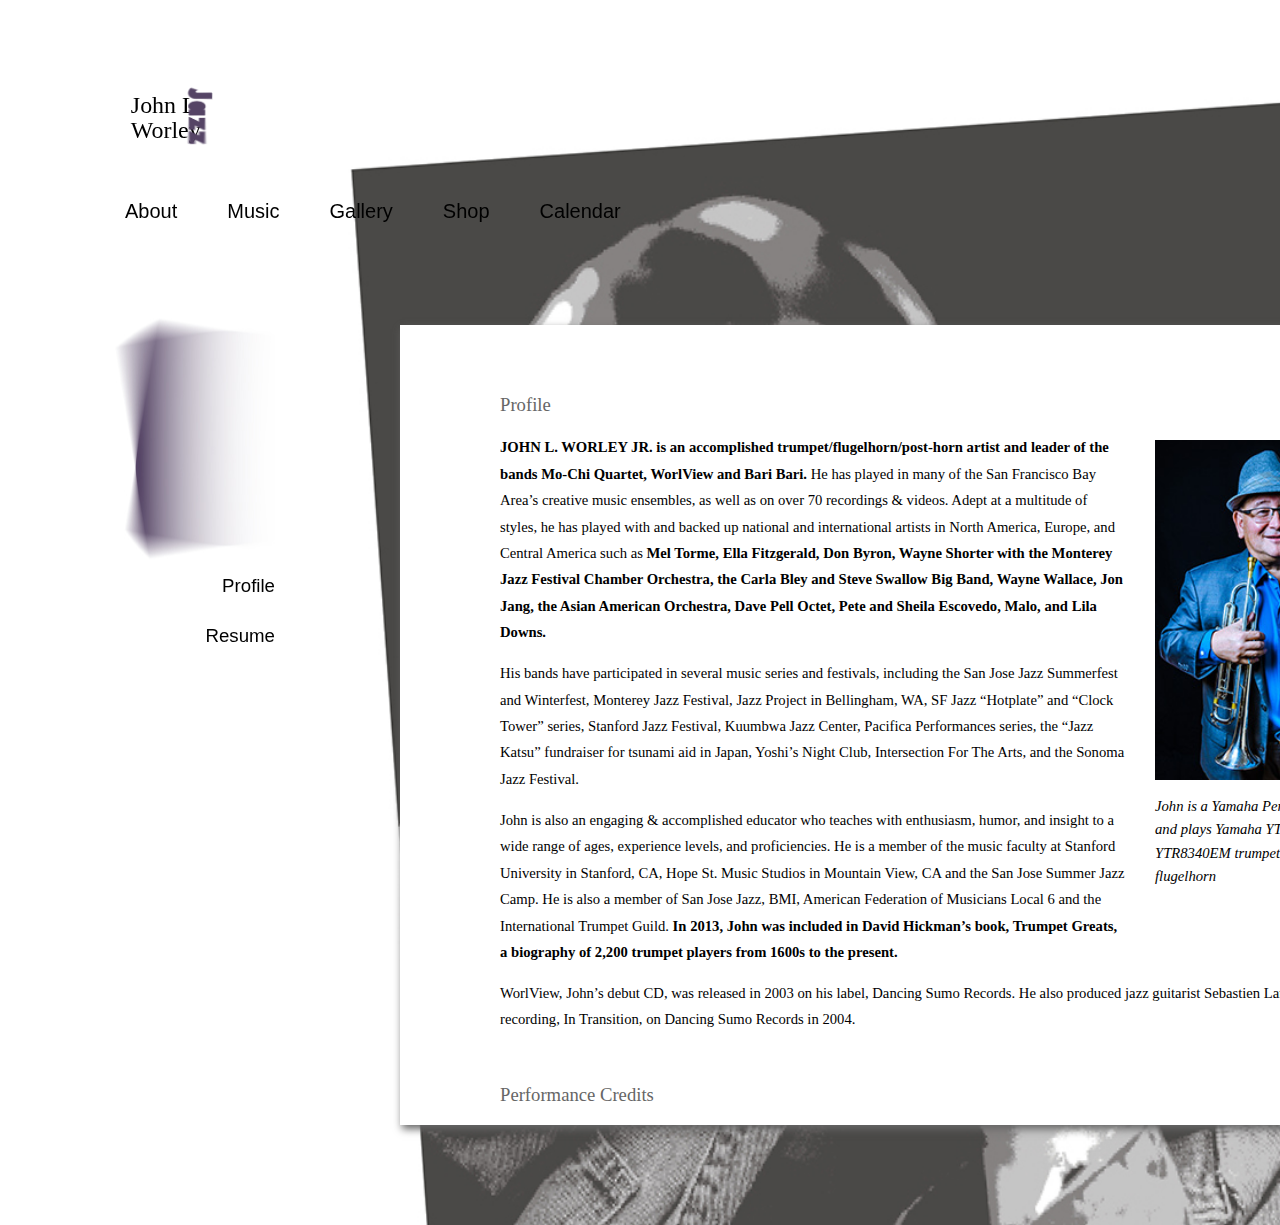
==== about.html @ 58321b39 "For Pam" ====
<!DOCTYPE html>
<html lang="en" dir="ltr">
  <head>
    <meta charset="utf-8">
    <link rel="stylesheet" type="text/css" href="./assets/stylesheets/style.css">
    <title>John L. Worley: Find out more about this Bay Area musician</title>
  </head>
  <body id="bkgd-about">
    <header>
    <a href="/home.html"> <img id="Logo" src="./assets/images/Logo-Final.svg"> </a>
    </header>
<!--Header ends here.-->
  <div class="topnav">
      <a href="/about.html" class="active">About</a>
      <a href="/discog.html">Music</a>
      <a href="/gallery.html">Gallery</a>
      <a href="/shop.html">Shop</a>
      <a href="/calendar.html">Calendar</a>
  </div>
<!--Top navigation bar ends here.-->
  <div class="content">
    <div id="purplebox">
      <div class="subnav a">
        <a href="/about.html"> Profile </a>
        <br>
        <a href="/resume.html"> Resume </a>
      </div>
    </div>
  </div>
<!--side navigation ends here-->
        <div class="maincontentbox">
            <div class="imagetextbox">
            <img class="imageinside" src="./assets/images/profilepic.jpg">
            <p class="caption">John is a Yamaha Performing Artist and plays Yamaha YTR9335NYS & YTR8340EM trumpets & YFL8315GS flugelhorn</p>
          </div>

          <h3>Profile</h3>
          <p><span id="highlight">JOHN L. WORLEY JR. is an accomplished trumpet/flugelhorn/post-horn artist and leader of the bands Mo-Chi Quartet, WorlView and Bari Bari.</span> He has played in many of the San Francisco Bay Area’s creative music ensembles, as well as on over 70 recordings & videos. Adept at a multitude of styles, he has played with and backed up national and international artists in North America, Europe, and Central America such as <span id="highlight">Mel Torme, Ella Fitzgerald, Don Byron, Wayne Shorter with the Monterey Jazz Festival Chamber Orchestra, the Carla Bley and Steve Swallow Big Band, Wayne Wallace, Jon Jang, the Asian American Orchestra, Dave Pell Octet, Pete and Sheila Escovedo, Malo, and Lila Downs.</span></p>

          <p>His bands have participated in several music series and festivals, including the San Jose Jazz Summerfest and Winterfest, Monterey Jazz Festival, Jazz Project in Bellingham, WA, SF Jazz “Hotplate” and “Clock Tower” series, Stanford Jazz Festival, Kuumbwa Jazz Center, Pacifica Performances series, the “Jazz Katsu” fundraiser for tsunami aid in Japan, Yoshi’s Night Club, Intersection For The Arts, and the Sonoma Jazz Festival.</p>

          <p>John is also an engaging & accomplished educator who teaches with enthusiasm, humor, and insight to a wide range of ages, experience levels, and proficiencies. He is a member of the music faculty at Stanford University in Stanford, CA, Hope St. Music Studios in Mountain View, CA and the San Jose Summer Jazz Camp. ​He is also a member of San Jose Jazz,  BMI,  American Federation of Musicians Local 6 and the International Trumpet Guild. <span id="highlight">In 2013, John was included in David Hickman’s book, Trumpet Greats, a biography of 2,200 trumpet players from 1600s to the present.</span></p>

          <p>WorlView, John’s debut CD, was released in 2003 on his label, Dancing Sumo Records. He also produced jazz guitarist Sebastien Lanson’s debut recording, In Transition, on Dancing Sumo Records in 2004.</p>
<br>
          <h3>Performance Credits</h3>
          <ul>
          <li>Tribute to Billie Holiday and Harry “Sweets” Edison 2015 at The Woodshed Music and Arts, San Jose, CA.</li>
          <li>Miles of Blue Project with the Mo-Chi Sextet-San Jose Jazz Summerfest 2014, San Jose Jazz “First Friday” series 2013, Pacifica Performances 2012</li>
          <li>Tribute to Miles Davis, with the Stanford Jazz Orchestra featuring John Worley.  Bing Concert Hall, Stanford University 2014.  (Music from the Miles and Gil Evans collaboration “Miles Ahead”).</li>
          <li>Mo-Chi Quartet-“John Worley Plays Miles Davis”-SF Jazz Hot Plate series 2013, The Great  Band Leaders, Miles Davis featuring John Worley-Koret Discover Jazz Course, SF Jazz 2014.</li>
          <li>Mo-Chi Quartet-Jazz Katsu fund raiser for Japan Tsunami relief fund. 2012</li>
          <li>Lila Downs 2014 West Coast tour.  Villa Montalvo-Saratoga, Crest Theater-Sacramento, The Fillmore-SF, City Winery-Napa, Greek Theater-LA</li>
          <li>Lila Downs 2013 West Coast tour.  House of Blues-Las Vegas, Yerba Buena Gardens-SF, Rio Theater-Santa Cruz, Humphrey’s By The Sea-San Diego, Greek Theater-LA, Green Music Center, Sonoma State University-Cotati.</li>
          <li>Lila Downs 2012. Xlll Latin Grammy Awards Show, Univision –Mandalay Bay Resort-Las Vegas, “Sabado Gigantes” HP Pavillion-San Jose, Uptown Theater-Napa, Herbst Theater-SF</li>
          <li>Tribute to Freddie Hubbard-San Jose Jazz Winterfest 2013</li>
        </ul>
        </div>
        </div>
    </div>

  </body>
</html>
---- assets/stylesheets/style.css ----
header {
  padding-top: 20px;
  overflow: hidden;
  position: fixed;
  width: 100%;
}

#Logo {width: 100px; height: 92px; padding-top: 25px; padding-left: 30px;}

body {
  overflow: hidden;
  float: left;
  position: relative;
  background-color: white;
  width: 1400px; height: 1200px;
  margin: 25px 100px 0px 100px;
}

/* Begin CSS for background images.*/

#bkgd-about {
  background-image: url("/assets/images/bkg-about.jpg");
  background-repeat: no-repeat;
  background-position: right;
  background-size: cover;
}

#bkgd-discog {
  background-image: url("/assets/images/bkg-discog.jpg");
  background-repeat: no-repeat;
  background-position: right;
  background-size: cover;
}

#bkgd-gallery {
  background-image: url("/assets/images/bkg-gallery.jpg");
  background-repeat: no-repeat;
  background-position: right;
  background-size: cover;
}


/*Begin CSS for text in website.*/

h1 {
  font-family: Open Sans;
  font-style: normal;
  font-weight: 500;
  font-size: 18pt;
}

h2 {
  font-family: Open Sans;
  font-style: normal;
  font-weight: 500;
  font-size: 16pt;
}

h3 {
  font-family: Open Sans;
  font-style: normal;
  font-weight: 500;
  font-size: 14pt;
  color: #666666;
  line-height: normal;
}

h4 {
  font-family: Open Sans;
  font-style: normal;
  font-weight: 600;
  font-size: 14pt;
  color: black;
  line-height: normal;

}

p {
  font-family: Open Sans;
  font-style: normal;
  font-weight: 400;
  font-size: 11pt;
  line-height: 1.8;
}

ul {list-style-type: disc;
   list-style-position: outside;
   padding: 20px;
   font-family: Open Sans;
   font-style: normal;
   font-weight: 400;
   font-size: 11pt;
   line-height: 1.8;
}

.caption {
  font-family: Open Sans;
  font-style: italic;
  font-weight: 400;
  font-size: 11pt;
  line-height: 1.6;
}

#highlight {
  font-family: Open Sans;
  font-style: normal;
  font-weight: 600;
  font-size: 11pt;
  line-height: 1.8;
}

/*Begin CSS for Top navigation bar.*/

.topnav {
  padding-top: 25px;
  overflow: hidden;
  position: fixed;
  top: 150px;
  width: 100%;
  float:left;
}

.topnav a {
  float: left;
  display: block;
  color: black;
  font-family: Roboto, sans-serif;
  font-style: normal;
  font-weight: 500;
  font-size: 15pt;
  text-align: center;
  padding: 25px;
  text-decoration: none;
}

.topnav a:hover {
  background-color: white;
  color: black;
  border-bottom: 6px solid #ffd163;
  border-spacing: 2px;
}

/*Begin CSS for Splash page.*/

.splash {
  padding-top: 250px;
  width: 1200px;
  /*height: 80%*/
}

.videocontrols
  controlslist: nodownload;
  autoplay:default;
}

/* Begin CSS for inside pages.*/


.content {
overflow: hidden;
display: none;
position: relative;
float: left;
width: 1400px;
height: 1000px;
margin: auto;
top:150px;
}

.subnav {
  float:left;
  position: absolute;
  display: inline-block;
  padding-top: 0px;
  margin: auto;
  width: 175px;
  height: 200px;
}

.subnav a{
  display: block;
  padding: 0px 0px 10px 0px;
  font-family: Roboto, sans-serif;
  font-style: normal;
  font-weight: 500;
  font-size: 14pt;
  color: black;
  text-align: right;
  text-decoration: none;
  position: relative;
  width: 175px;
}

.subnav a:hover {
  text-decoration: none;
  color: black;
  font-weight: 700;
}

#purplebox {
  width: 100%;
  height: auto;
  float:left;
  position: absolute;
  display: inline-block;
  padding-top: 275px;
  margin-top: 275px;
  width: 175px;
  margin-left: 0px;
  background-image: url("/assets/images/purplebox.jpg");
  background-repeat: no-repeat;
  background-position: left;
  background-size: auto;
}

.maincontentbox {
  overflow: auto;
  display: inline-block;
  float: left;
  vertical-align: top;
  position: relative;
  margin: 100px 100px 100px 100px;
  padding: 50px;
  padding-left: 100px;
  padding-bottom: 50px;
  width: 900px;
  height: 700px;
  background-color: white;
  box-shadow: 2px 4px 8px #666666;
  margin-left: 300px;
  top:200px;
}

/* Begin CSS specific to about page.*/

.imagetextbox {
  float: right;
  display: block;
  width: 25%;
  padding: 25px 20px 20px 30px;
}

.imageinside {
  float: left;
  display: block;
  width: 100%;
  padding-bottom: 15px;
  padding-top: 40px;
}

/*Begin CSS specific to Music page.*/

.Albums {
padding: 10px 10px 10px 10px;
align-items: center;
float: left;
width: 100%;
}

.photocard {
  box-shadow: 2px 4px 8px #666666;
  border-radius: 5px;
  float: left;
  display: block;
  width: 25%;
  margin: 20px 20px 20px 20px;
}

table{
  width: 70%;
  height: auto;
  text-align: left;
  padding: 0px 90px;
  font-family: Open Sans;
  font-style: normal;
  font-weight: 400;
  font-size: 12pt;
  line-height: 1.8;
  float: left;
}

.sgname{
  width: 175px;;
}

.sgtime{
  width: 25px;
}

tr:hover {
  background-color: #f5f5f5;
}
.songlist {
  float: left;
  padding: 10px 10px 10px 10px;
}

/*Begin CSS specific to photogallery page.*/

.gallery-list {
  display: flex;
  flex-direction: row;
  justify-content: space-around;
  flex-wrap: wrap;
}

.photocard-wrap {
  width: 250px;
  height: 250px;
  position: relative;
  margin-bottom: 25px;
  text-align: center;
}

.photocard {
  width: 250px;
  height: 225px;
  display: block;
  position: absolute;
  left: 0;
  right: 0;
  margin: 0 auto 25px;
  border-radius: 8px;
  overflow: hidden;
  z-index: 0;
  transition: all .3s ease-in-out;
  box-shadow: 0 25px 50px rgba(0, 0, 0, 0.4);
}

.photocard > img {
  width: 100%;
  height: 100%;
}

.photocard:hover {
  width: 250px;
  height: 250px;
  z-index: 10;
  box-shadow: 0 50px 125px rgba(0, 0, 0, 0.4);
}
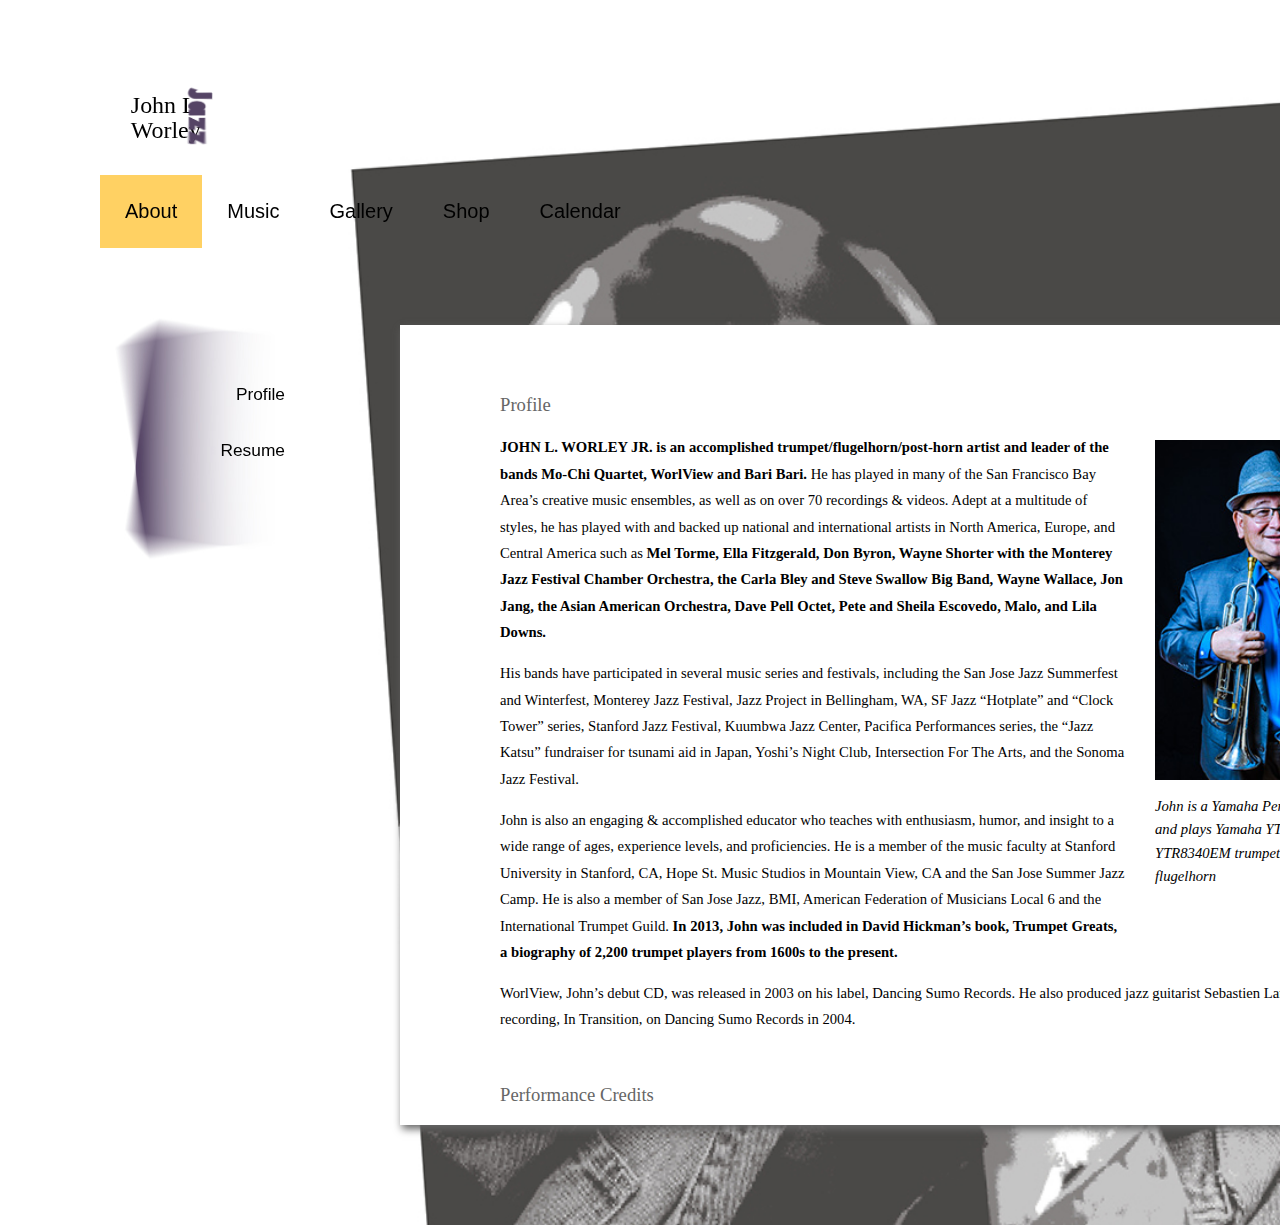
==== commit 937a3c15: "apr 23" ====
--- a/about.html
+++ b/about.html
@@ -7,23 +7,23 @@
   </head>
   <body id="bkgd-about">
     <header>
-    <a href="/home.html"> <img id="Logo" src="./assets/images/Logo-Final.svg"> </a>
+    <a href="home.html"> <img id="Logo" src="./assets/images/Logo-Final.svg"> </a>
     </header>
 <!--Header ends here.-->
   <div class="topnav">
-      <a href="/about.html" class="active">About</a>
-      <a href="/discog.html">Music</a>
-      <a href="/gallery.html">Gallery</a>
-      <a href="/shop.html">Shop</a>
-      <a href="/calendar.html">Calendar</a>
+      <a href="about.html" class="active">About</a>
+      <a href="discog.html">Music</a>
+      <a href="gallery.html">Gallery</a>
+      <a href="shop.html">Shop</a>
+      <a href="calendar.html">Calendar</a>
   </div>
 <!--Top navigation bar ends here.-->
   <div class="content">
     <div id="purplebox">
       <div class="subnav a">
-        <a href="/about.html"> Profile </a>
+        <a href="about.html"> Profile </a>
         <br>
-        <a href="/resume.html"> Resume </a>
+        <a href="resume.html"> Resume </a>
       </div>
     </div>
   </div>
--- a/assets/stylesheets/style.css
+++ b/assets/stylesheets/style.css
@@ -19,21 +19,21 @@
 /* Begin CSS for background images.*/
 
 #bkgd-about {
-  background-image: url("/assets/images/bkg-about.jpg");
+  background-image: url("../images/bkg-about.jpg");
   background-repeat: no-repeat;
   background-position: right;
   background-size: cover;
 }
 
 #bkgd-discog {
-  background-image: url("/assets/images/bkg-discog.jpg");
+  background-image: url("../images/bkg-discog.jpg");
   background-repeat: no-repeat;
   background-position: right;
   background-size: cover;
 }
 
 #bkgd-gallery {
-  background-image: url("/assets/images/bkg-gallery.jpg");
+  background-image: url("../images/bkg-gallery.jpg");
   background-repeat: no-repeat;
   background-position: right;
   background-size: cover;
@@ -70,6 +70,16 @@
   font-style: normal;
   font-weight: 600;
   font-size: 14pt;
+  color: black;
+  line-height: normal;
+
+}
+
+h5 {
+  font-family: Open Sans;
+  font-style: normal;
+  font-weight: 600;
+  font-size: 12pt;
   color: black;
   line-height: normal;
 
@@ -169,7 +179,7 @@
 
 .subnav {
   float:left;
-  position: absolute;
+  position: static;
   display: inline-block;
   padding-top: 0px;
   margin: auto;
@@ -179,16 +189,16 @@
 
 .subnav a{
   display: block;
-  padding: 0px 0px 10px 0px;
   font-family: Roboto, sans-serif;
   font-style: normal;
   font-weight: 500;
-  font-size: 14pt;
+  font-size: 13pt;
+  line-height: 2.2;
   color: black;
   text-align: right;
   text-decoration: none;
-  position: relative;
-  width: 175px;
+  position: static;
+  width: 185px;
 }
 
 .subnav a:hover {
@@ -203,11 +213,11 @@
   float:left;
   position: absolute;
   display: inline-block;
-  padding-top: 275px;
+  padding-top: 75px;
   margin-top: 275px;
   width: 175px;
   margin-left: 0px;
-  background-image: url("/assets/images/purplebox.jpg");
+  background-image: url("../images/purplebox.jpg");
   background-repeat: no-repeat;
   background-position: left;
   background-size: auto;
@@ -257,7 +267,7 @@
 width: 100%;
 }
 
-.photocard {
+.album-photo {
   box-shadow: 2px 4px 8px #666666;
   border-radius: 5px;
   float: left;
@@ -305,7 +315,7 @@
 }
 
 .photocard-wrap {
-  width: 250px;
+  width: 275px;
   height: 250px;
   position: relative;
   margin-bottom: 25px;
@@ -319,8 +329,8 @@
   position: absolute;
   left: 0;
   right: 0;
-  margin: 0 auto 25px;
-  border-radius: 8px;
+  margin: 0;
+  border-radius: 15px;
   overflow: hidden;
   z-index: 0;
   transition: all .3s ease-in-out;
@@ -333,8 +343,79 @@
 }
 
 .photocard:hover {
-  width: 250px;
+  width: 275px;
   height: 250px;
   z-index: 10;
   box-shadow: 0 50px 125px rgba(0, 0, 0, 0.4);
 }
+
+/*For video carousel*/
+
+iframe {
+
+  margin-left: 50px;
+  margin-top: 30px;
+  box-shadow: 2px 4px 8px #666666;
+}
+
+.video-carousel {
+  position: relative;
+  margin: 0px 10px;
+  width: 80%;
+}
+.video {
+  position: absolute;
+  width: 100%;
+}
+
+.video-caption {
+  width: inherit;
+  margin-left: 50px;
+  margin-top: 10px;
+  background-color: rgba(102, 102, 102, 0.04);
+  box-shadow: 2px 4px 8px #666666;
+  padding: 20px;
+}
+
+.indicator{
+  display: inline-block;
+  position: relative;
+  align: center;
+}
+
+.cir-indicator {
+  display: inline-block;
+  width: 20px;
+  height:20px;
+  border-radius: 50%;
+  border-color: rgba(102, 102, 102);
+  box-shadow: 1px 2px 4px #666666;
+  margin: 0 3px;
+  transition: #ffd163 0.6s ease;
+  cursor: pointer;
+}
+
+.cir-indicator:hover {
+  background-color: #ffd163;
+}
+
+.active {
+  background-color: #ffd163;
+}
+
+.fade {
+  -webkit-animation-name: fade;
+  -webkit-animation-duration: 1.5s;
+  animation-name: fade;
+  animation-duration: 1.5s;
+}
+
+@-webkit-keyframes fade {
+  from {opacity: .4}
+  to {opacity: 1}
+}
+
+@keyframes fade {
+  from {opacity: .4}
+  to {opacity: 1}
+}
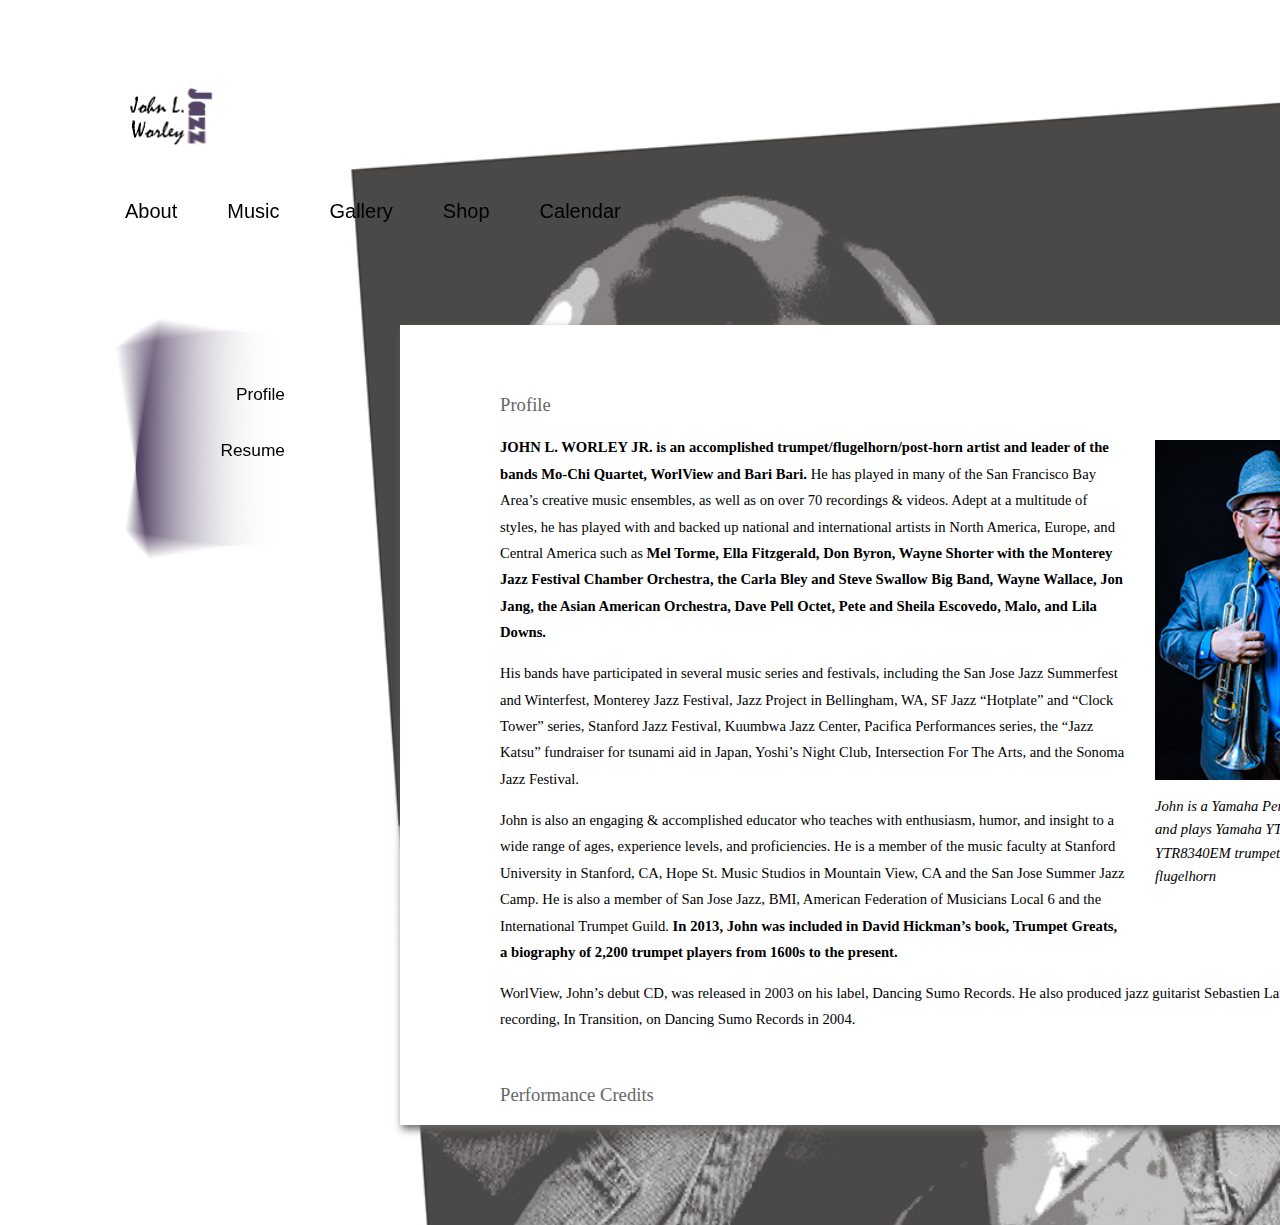
==== commit affb0e3f: "arp24" ====
--- a/about.html
+++ b/about.html
@@ -7,11 +7,11 @@
   </head>
   <body id="bkgd-about">
     <header>
-    <a href="home.html"> <img id="Logo" src="./assets/images/Logo-Final.svg"> </a>
+    <a href="home.html"> <img id="Logo" src="./assets/images/Logo-Final.jpg"> </a>
     </header>
 <!--Header ends here.-->
   <div class="topnav">
-      <a href="about.html" class="active">About</a>
+      <a href="about.html">About</a>
       <a href="discog.html">Music</a>
       <a href="gallery.html">Gallery</a>
       <a href="shop.html">Shop</a>
--- a/assets/stylesheets/style.css
+++ b/assets/stylesheets/style.css
@@ -351,18 +351,19 @@
 
 /*For video carousel*/
 
-iframe {
-
-  margin-left: 50px;
-  margin-top: 30px;
-  box-shadow: 2px 4px 8px #666666;
-}
-
 .video-carousel {
   position: relative;
   margin: 0px 10px;
   width: 80%;
 }
+
+iframe {
+
+  margin-left: 50px;
+  margin-top: 30px;
+  box-shadow: 2px 4px 8px #666666;
+}
+
 .video {
   position: absolute;
   width: 100%;
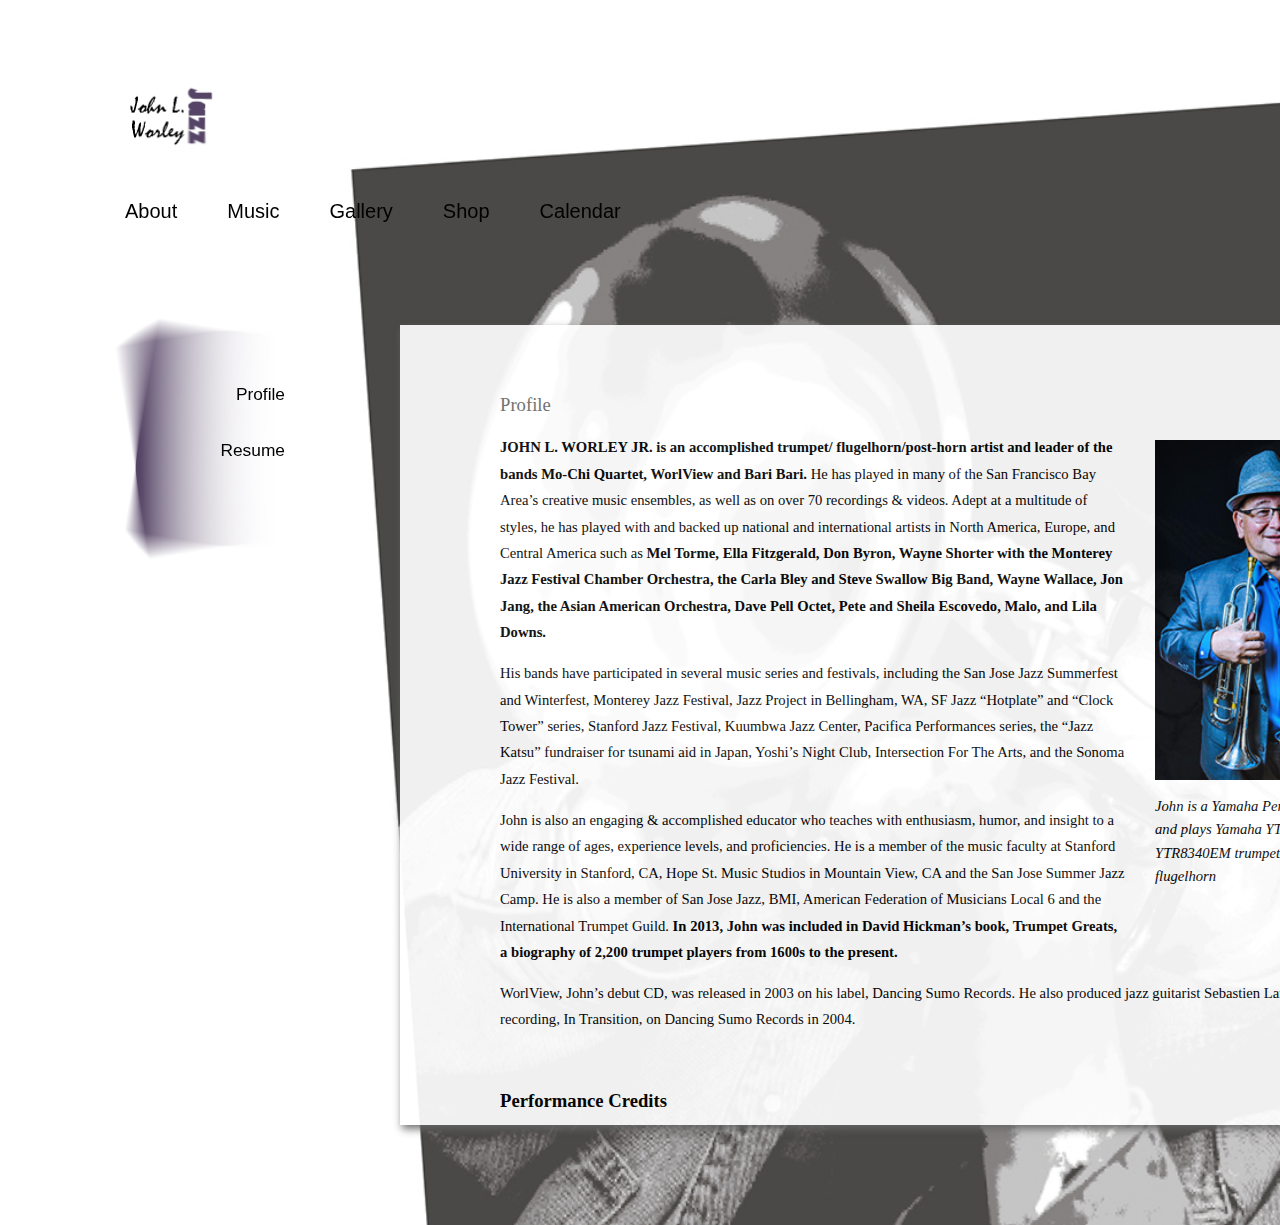
==== commit ff179e31: "Updated files Apr25pm" ====
--- a/about.html
+++ b/about.html
@@ -31,28 +31,72 @@
         <div class="maincontentbox">
             <div class="imagetextbox">
             <img class="imageinside" src="./assets/images/profilepic.jpg">
-            <p class="caption">John is a Yamaha Performing Artist and plays Yamaha YTR9335NYS & YTR8340EM trumpets & YFL8315GS flugelhorn</p>
+            <p class="caption">John is a Yamaha Performing Artist and plays Yamaha
+            YTR9335NYS & YTR8340EM trumpets & YFL8315GS flugelhorn</p>
           </div>
 
           <h3>Profile</h3>
-          <p><span id="highlight">JOHN L. WORLEY JR. is an accomplished trumpet/flugelhorn/post-horn artist and leader of the bands Mo-Chi Quartet, WorlView and Bari Bari.</span> He has played in many of the San Francisco Bay Area’s creative music ensembles, as well as on over 70 recordings & videos. Adept at a multitude of styles, he has played with and backed up national and international artists in North America, Europe, and Central America such as <span id="highlight">Mel Torme, Ella Fitzgerald, Don Byron, Wayne Shorter with the Monterey Jazz Festival Chamber Orchestra, the Carla Bley and Steve Swallow Big Band, Wayne Wallace, Jon Jang, the Asian American Orchestra, Dave Pell Octet, Pete and Sheila Escovedo, Malo, and Lila Downs.</span></p>
+          <p><span id="highlight">JOHN L. WORLEY JR. is an accomplished trumpet/
+          flugelhorn/post-horn artist and leader of the bands Mo-Chi Quartet,
+          WorlView and Bari Bari.</span> He has played in many of the San
+          Francisco Bay Area’s creative music ensembles, as well as on over 70
+          recordings & videos. Adept at a multitude of styles, he has played
+          with and backed up national and international artists in North America,
+          Europe, and Central America such as <span id="highlight">Mel Torme,
+          Ella Fitzgerald, Don Byron, Wayne Shorter with the Monterey Jazz
+          Festival Chamber Orchestra, the Carla Bley and Steve Swallow Big Band,
+           Wayne Wallace, Jon Jang, the Asian American Orchestra, Dave Pell Octet,
+            Pete and Sheila Escovedo, Malo, and Lila Downs.</span></p>
 
-          <p>His bands have participated in several music series and festivals, including the San Jose Jazz Summerfest and Winterfest, Monterey Jazz Festival, Jazz Project in Bellingham, WA, SF Jazz “Hotplate” and “Clock Tower” series, Stanford Jazz Festival, Kuumbwa Jazz Center, Pacifica Performances series, the “Jazz Katsu” fundraiser for tsunami aid in Japan, Yoshi’s Night Club, Intersection For The Arts, and the Sonoma Jazz Festival.</p>
+          <p>His bands have participated in several music series and festivals,
+            including the San Jose Jazz Summerfest and Winterfest, Monterey Jazz
+            Festival, Jazz Project in Bellingham, WA, SF Jazz “Hotplate” and
+            “Clock Tower” series, Stanford Jazz Festival, Kuumbwa Jazz Center,
+            Pacifica Performances series, the “Jazz Katsu” fundraiser for tsunami
+             aid in Japan, Yoshi’s Night Club, Intersection For The Arts, and the
+              Sonoma Jazz Festival.</p>
 
-          <p>John is also an engaging & accomplished educator who teaches with enthusiasm, humor, and insight to a wide range of ages, experience levels, and proficiencies. He is a member of the music faculty at Stanford University in Stanford, CA, Hope St. Music Studios in Mountain View, CA and the San Jose Summer Jazz Camp. ​He is also a member of San Jose Jazz,  BMI,  American Federation of Musicians Local 6 and the International Trumpet Guild. <span id="highlight">In 2013, John was included in David Hickman’s book, Trumpet Greats, a biography of 2,200 trumpet players from 1600s to the present.</span></p>
+          <p>John is also an engaging & accomplished educator who teaches with
+            enthusiasm, humor, and insight to a wide range of ages, experience
+            levels, and proficiencies. He is a member of the music faculty at
+            Stanford University in Stanford, CA, Hope St. Music Studios in
+            Mountain View, CA and the San Jose Summer Jazz Camp. ​He is also a
+            member of San Jose Jazz,  BMI,  American Federation of Musicians
+            Local 6 and the International Trumpet Guild.
+            <span id="highlight">In 2013, John was included in David Hickman’s book,
+             Trumpet Greats, a biography of 2,200 trumpet players from 1600s to
+             the present.</span></p>
 
-          <p>WorlView, John’s debut CD, was released in 2003 on his label, Dancing Sumo Records. He also produced jazz guitarist Sebastien Lanson’s debut recording, In Transition, on Dancing Sumo Records in 2004.</p>
+          <p>WorlView, John’s debut CD, was released in 2003 on his label,
+            Dancing Sumo Records. He also produced jazz guitarist Sebastien
+            Lanson’s debut recording, In Transition, on Dancing Sumo Records
+            in 2004.</p>
 <br>
-          <h3>Performance Credits</h3>
+          <h4>Performance Credits</h4>
           <ul>
-          <li>Tribute to Billie Holiday and Harry “Sweets” Edison 2015 at The Woodshed Music and Arts, San Jose, CA.</li>
-          <li>Miles of Blue Project with the Mo-Chi Sextet-San Jose Jazz Summerfest 2014, San Jose Jazz “First Friday” series 2013, Pacifica Performances 2012</li>
-          <li>Tribute to Miles Davis, with the Stanford Jazz Orchestra featuring John Worley.  Bing Concert Hall, Stanford University 2014.  (Music from the Miles and Gil Evans collaboration “Miles Ahead”).</li>
-          <li>Mo-Chi Quartet-“John Worley Plays Miles Davis”-SF Jazz Hot Plate series 2013, The Great  Band Leaders, Miles Davis featuring John Worley-Koret Discover Jazz Course, SF Jazz 2014.</li>
-          <li>Mo-Chi Quartet-Jazz Katsu fund raiser for Japan Tsunami relief fund. 2012</li>
-          <li>Lila Downs 2014 West Coast tour.  Villa Montalvo-Saratoga, Crest Theater-Sacramento, The Fillmore-SF, City Winery-Napa, Greek Theater-LA</li>
-          <li>Lila Downs 2013 West Coast tour.  House of Blues-Las Vegas, Yerba Buena Gardens-SF, Rio Theater-Santa Cruz, Humphrey’s By The Sea-San Diego, Greek Theater-LA, Green Music Center, Sonoma State University-Cotati.</li>
-          <li>Lila Downs 2012. Xlll Latin Grammy Awards Show, Univision –Mandalay Bay Resort-Las Vegas, “Sabado Gigantes” HP Pavillion-San Jose, Uptown Theater-Napa, Herbst Theater-SF</li>
+          <li>Tribute to Billie Holiday and Harry “Sweets” Edison 2015 at The
+            Woodshed Music and Arts, San Jose, CA.</li>
+          <li>Miles of Blue Project with the Mo-Chi Sextet-San Jose Jazz
+            Summerfest 2014, San Jose Jazz “First Friday” series 2013,
+            Pacifica Performances 2012</li>
+          <li>Tribute to Miles Davis, with the Stanford Jazz Orchestra featuring
+            John Worley.  Bing Concert Hall, Stanford University 2014. (Music
+            from the Miles and Gil Evans collaboration “Miles Ahead”).</li>
+          <li>Mo-Chi Quartet-“John Worley Plays Miles Davis”-SF Jazz Hot Plate
+            series 2013, The Great  Band Leaders, Miles Davis featuring John
+            Worley-Koret Discover Jazz Course, SF Jazz 2014.</li>
+          <li>Mo-Chi Quartet-Jazz Katsu fund raiser for Japan Tsunami relief fund.
+             2012</li>
+          <li>Lila Downs 2014 West Coast tour.  Villa Montalvo-Saratoga,
+            Crest Theater-Sacramento, The Fillmore-SF, City Winery-Napa, Greek
+            Theater-LA</li>
+          <li>Lila Downs 2013 West Coast tour.  House of Blues-Las Vegas,
+            Yerba Buena Gardens-SF, Rio Theater-Santa Cruz, Humphrey’s By The
+            Sea-San Diego, Greek Theater-LA, Green Music Center, Sonoma State
+            University-Cotati.</li>
+          <li>Lila Downs 2012. Xlll Latin Grammy Awards Show, Univision–Mandalay
+             Bay Resort-Las Vegas, “Sabado Gigantes” HP Pavillion-San Jose, Uptown
+              Theater-Napa, Herbst Theater-SF</li>
           <li>Tribute to Freddie Hubbard-San Jose Jazz Winterfest 2013</li>
         </ul>
         </div>
--- a/assets/stylesheets/style.css
+++ b/assets/stylesheets/style.css
@@ -5,7 +5,12 @@
   width: 100%;
 }
 
-#Logo {width: 100px; height: 92px; padding-top: 25px; padding-left: 30px;}
+#Logo {
+  width: 100px;
+  height: 92px;
+  padding-top: 25px;
+  padding-left: 30px;
+}
 
 body {
   overflow: hidden;
@@ -17,6 +22,13 @@
 }
 
 /* Begin CSS for background images.*/
+
+#bkgd-home {
+  background-image: url("../images/bkg-home.jpg");
+  background-repeat: no-repeat;
+  background-position: right;
+  background-size: cover;
+}
 
 #bkgd-about {
   background-image: url("../images/bkg-about.jpg");
@@ -39,6 +51,26 @@
   background-size: cover;
 }
 
+#bkgd-videos {
+  background-image: url("../images/bkg-videos.jpg");
+  background-repeat: no-repeat;
+  background-position: right;
+  background-size: cover;
+}
+
+#bkgd-shop {
+  background-image: url("../images/bkg-shop.jpg");
+  background-repeat: no-repeat;
+  background-position: right;
+  background-size: cover;
+}
+
+#bkgd-calendar {
+  background-image: url("../images/bkg-calendar.jpg");
+  background-repeat: no-repeat;
+  background-position: right;
+  background-size: cover;
+}
 
 /*Begin CSS for text in website.*/
 
@@ -102,6 +134,16 @@
    font-size: 11pt;
    line-height: 1.8;
 }
+
+/*a:link{
+text-decoration: none;
+color: blue;
+}
+
+a:visited {
+  color: #4d3f51;
+  text-decoration: none;
+}*/
 
 .caption {
   font-family: Open Sans;
@@ -236,6 +278,7 @@
   width: 900px;
   height: 700px;
   background-color: white;
+  opacity: .92;
   box-shadow: 2px 4px 8px #666666;
   margin-left: 300px;
   top:200px;
@@ -258,13 +301,13 @@
   padding-top: 40px;
 }
 
-/*Begin CSS specific to Music page.*/
+/*Begin CSS for Music page*/
 
 .Albums {
-padding: 10px 10px 10px 10px;
-align-items: center;
-float: left;
-width: 100%;
+  padding: 10px 10px 10px 10px;
+  align-items: center;
+  float: left;
+  width: 100%;
 }
 
 .album-photo {
@@ -303,6 +346,34 @@
 .songlist {
   float: left;
   padding: 10px 10px 10px 10px;
+}
+
+.about-band{
+  width: 850px;
+  margin-right: 10px;
+  padding-right: 30px;
+  }
+
+.band {
+  position: absolute;
+  width: 300px;
+  top: 0px;
+  right: 30px;
+  padding-left: 30px;
+  margin: 0px 20px;
+}
+
+#ulno-style{
+list-style: none;
+float: right;
+width: 40%;
+padding: none;
+text-indent: none;
+line-height: 1.8;
+background-color: #f5f5f5;
+padding-left: 30px;
+margin-left: 10px;
+margin-bottom: 20px;
 }
 
 /*Begin CSS specific to photogallery page.*/
@@ -351,37 +422,13 @@
 
 /*For video carousel*/
 
-.video-carousel {
+.video-carousel-wrapper {
   position: relative;
-  margin: 0px 10px;
+  display: inline-block;
+  margin: 0 auto;
   width: 80%;
-}
-
-iframe {
-
-  margin-left: 50px;
-  margin-top: 30px;
-  box-shadow: 2px 4px 8px #666666;
-}
-
-.video {
-  position: absolute;
-  width: 100%;
-}
-
-.video-caption {
-  width: inherit;
-  margin-left: 50px;
-  margin-top: 10px;
-  background-color: rgba(102, 102, 102, 0.04);
-  box-shadow: 2px 4px 8px #666666;
-  padding: 20px;
-}
-
-.indicator{
-  display: inline-block;
-  position: relative;
-  align: center;
+  float: left;
+  height: auto;
 }
 
 .cir-indicator {
@@ -398,10 +445,58 @@
 
 .cir-indicator:hover {
   background-color: #ffd163;
-}
-
-.active {
-  background-color: #ffd163;
+  position: relative;
+  width: 20px;
+}
+
+.prev {
+  position: static;
+  display: inline-block;
+  float: left;
+  top: 50%;
+  width: 10%;
+  transform: translateY(-50%);
+  padding-left: 0px;
+  transition: 0.6s ease;
+  user-select: none;
+}
+
+.next {
+  position: absolute;
+  display: inline-block;
+  float: right;
+  top: 10%;
+  width: 20%;
+  margin-top: -50px;
+  padding-right: 0px;
+  transition: 0.6s ease;
+  user-select: none;
+}
+
+iframe {
+  margin-left: 50px;
+  margin-top: 30px;
+  box-shadow: 2px 4px 8px #666666;
+}
+
+.video {
+  position: absolute;
+  width: 100%;
+}
+
+.video-caption {
+  width: inherit;
+  margin-left: 50px;
+  margin-top: 10px;
+  background-color: rgba(102, 102, 102, 0.04);
+  box-shadow: 2px 4px 8px #666666;
+  padding: 20px;
+}
+
+.indicator{
+  display: inline-block;
+  position: relative;
+  align: center;
 }
 
 .fade {
@@ -420,3 +515,219 @@
   from {opacity: .4}
   to {opacity: 1}
 }
+
+/* For Shop Page*/
+
+/* For Records-Albums Filter*/
+
+.shop-albums {
+  width: 100%;
+  height: auto;
+  display: inline-block;
+  float: left;
+  padding-bottom: 15px;
+  padding-top: 10px;
+}
+
+.shop-albums2 {
+  width: 100%;
+  height: auto;
+  display: inline-block;
+  float: left;
+  padding-bottom: 75px;
+  padding-top: 10px;
+  border-bottom: 1.4px dotted #4d3f51;
+  border-spacing: 2px;
+}
+.shop-alb-list{
+  width: 33%;
+  float: left;
+  display: inline;
+}
+
+.shop-albphoto{
+  box-shadow: 2px 4px 8px #666666;
+  border-radius: 5px;
+  float: left;
+  display: inline-block;
+  width: 80%;
+  margin-bottom: 20px;
+}
+
+.shop-links{
+  position: relative;
+  display: inline;
+  float:right;
+  width: 50%;
+  color: blue;
+  text-decoration: none;
+  font-family: Open Sans;
+  font-style: normal;
+  font-weight: 600;
+  font-size: 12pt;
+}
+
+#album-title{
+  font-family: Open Sans;
+  font-style: normal;
+  font-weight: 600;
+  font-size: 13pt;
+  color: #4d3f51;
+}
+
+.buy {
+  display: inline;
+  text-align: left;
+  text-indent: 20px;
+  width: 50%;
+  left: 0;
+  right: 10%;
+  bottom: 0;
+  text-decoration: none;
+  color: blue;
+}
+
+.listen{
+  display: inline;
+  text-align: right;
+  width: 100%;
+  left: 10px;
+  bottom: 0;
+  text-decoration: none;
+  color: #666666;
+}
+
+/* For Records-Singles Filter*/
+
+.shop-singles{
+width: 100%;
+display: block;
+float: left;
+margin-top: 0px;
+padding-bottom: 50px;
+border-bottom: 1.4px dotted #4d3f51;
+border-spacing: 2px;
+}
+
+.singles-list{
+  width: 80%;
+  height: auto;
+  text-align: left;
+  padding: 0px 0px;
+  font-family: Open Sans;
+  font-style: normal;
+  font-weight: 400;
+  font-size: 12pt;
+  line-height: 1.8;
+  float: left;
+}
+
+.song-title{
+  width:50%;
+}
+
+.song-time{
+  width: 20%;
+}
+
+.song-buy{
+  width:8%;
+  text-decoration: none;
+  color: blue;
+  font-family: Open Sans;
+  font-style: normal;
+  font-weight: 600;
+}
+.song-buy a {
+  width:8%;
+  text-decoration: none;
+  color: blue;
+  font-family: Open Sans;
+  font-style: normal;
+  font-weight: 600;
+}
+
+.song-buy a:hover {
+  background-color: white;
+  color: black;
+  border-bottom: 4px solid #ffd163;
+  border-spacing: 2px;
+}
+
+.song-listen{
+  width:25%;
+  font-family: Open Sans;
+  font-style: normal;
+  font-weight: 600;
+  text-decoration: none;
+  color: #666666;
+}
+
+.song-listen a {
+  width:25%;
+  font-family: Open Sans;
+  font-style: normal;
+  font-weight: 600;
+  text-decoration: none;
+  color: #666666;
+}
+
+.song-listen a:hover{
+background-color: white;
+color: black;
+border-bottom: 4px solid #ffd163;
+border-spacing: 2px;
+}
+
+/*Begin Filter Buttons section css*/
+
+/* The "show" class is added to the filtered elements */
+.filter-records{
+  display: none;/* This is really imp for filtered items to hide unfiltered items*/
+  margin-top: 40px;
+}
+
+.show {
+    display: block;
+}
+
+#btn-container{
+  border-bottom: 1px solid #4d3f51;
+  border-spacing: 2px;
+}
+
+.btn {
+    border-radius:5px;
+    outline: none;
+    padding: 12px 15px;
+    background-color: #f1f1f1;
+    cursor: pointer;
+    font-family: Open Sans;
+    font-style: normal;
+    font-weight: 400;
+    font-size: 12pt;
+    line-height: 1.8;
+    margin-right: 10px;
+    margin-top: 25px;
+    margin-bottom: 50px;
+}
+
+/* Add a light grey background on mouse-over */
+.btn:hover {
+    background-color: #ddd;
+}
+
+/* Add a dark background to the active button */
+.btn.active-b {
+    background-color: #4d3f51;
+    color: white;
+}
+
+.filter-section {
+  display: inline-block;
+  float: left;
+  right: 0;
+  width: 100%;
+}
+
+/* Calendar section starts here*/
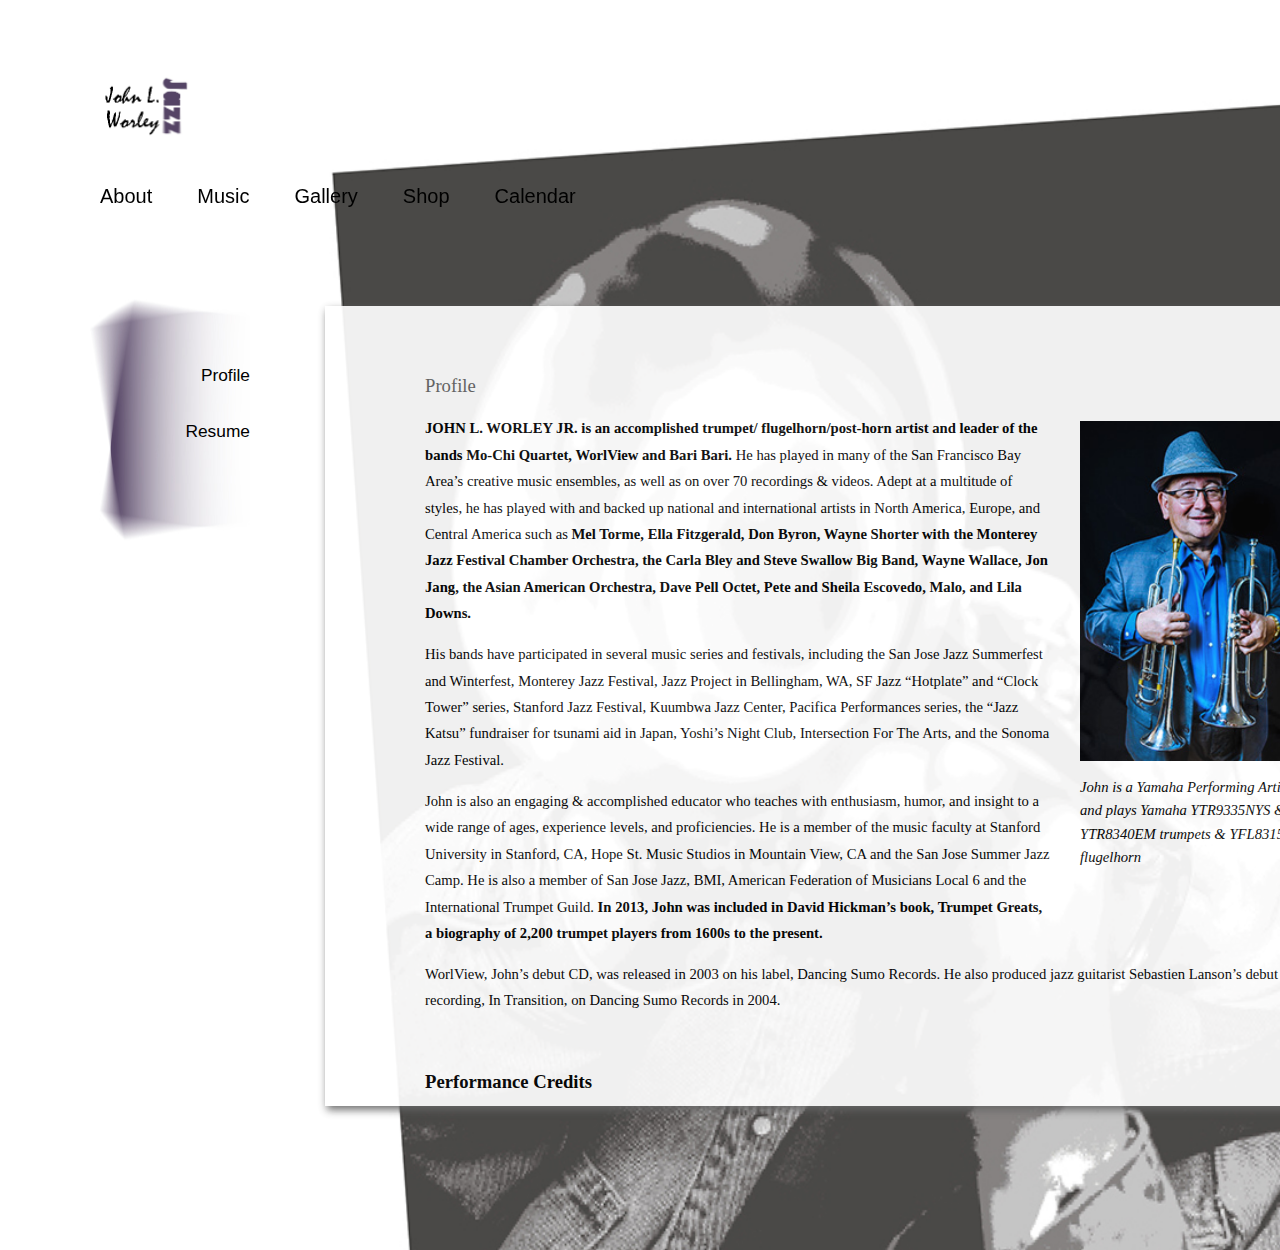
==== commit bb124584: "Last update for Friday..." ====
--- a/about.html
+++ b/about.html
@@ -36,13 +36,13 @@
           </div>
 
           <h3>Profile</h3>
-          <p><span id="highlight">JOHN L. WORLEY JR. is an accomplished trumpet/
+          <p><span class="highlight">JOHN L. WORLEY JR. is an accomplished trumpet/
           flugelhorn/post-horn artist and leader of the bands Mo-Chi Quartet,
           WorlView and Bari Bari.</span> He has played in many of the San
           Francisco Bay Area’s creative music ensembles, as well as on over 70
           recordings & videos. Adept at a multitude of styles, he has played
           with and backed up national and international artists in North America,
-          Europe, and Central America such as <span id="highlight">Mel Torme,
+          Europe, and Central America such as <span class="highlight">Mel Torme,
           Ella Fitzgerald, Don Byron, Wayne Shorter with the Monterey Jazz
           Festival Chamber Orchestra, the Carla Bley and Steve Swallow Big Band,
            Wayne Wallace, Jon Jang, the Asian American Orchestra, Dave Pell Octet,
@@ -63,7 +63,7 @@
             Mountain View, CA and the San Jose Summer Jazz Camp. ​He is also a
             member of San Jose Jazz,  BMI,  American Federation of Musicians
             Local 6 and the International Trumpet Guild.
-            <span id="highlight">In 2013, John was included in David Hickman’s book,
+            <span class="highlight">In 2013, John was included in David Hickman’s book,
              Trumpet Greats, a biography of 2,200 trumpet players from 1600s to
              the present.</span></p>
 
@@ -100,8 +100,8 @@
           <li>Tribute to Freddie Hubbard-San Jose Jazz Winterfest 2013</li>
         </ul>
         </div>
-        </div>
-    </div>
+
+
 
   </body>
 </html>
--- a/assets/stylesheets/style.css
+++ b/assets/stylesheets/style.css
@@ -1,14 +1,14 @@
 header {
   padding-top: 20px;
   overflow: hidden;
-  position: fixed;
+  position: sticky;
   width: 100%;
 }
 
 #Logo {
   width: 100px;
   height: 92px;
-  padding-top: 25px;
+  padding-top: 15px;
   padding-left: 30px;
 }
 
@@ -18,7 +18,7 @@
   position: relative;
   background-color: white;
   width: 1400px; height: 1200px;
-  margin: 25px 100px 0px 100px;
+  margin: 25px 100px 25px 75px;
 }
 
 /* Begin CSS for background images.*/
@@ -153,7 +153,7 @@
   line-height: 1.6;
 }
 
-#highlight {
+.highlight {
   font-family: Open Sans;
   font-style: normal;
   font-weight: 600;
@@ -164,7 +164,7 @@
 /*Begin CSS for Top navigation bar.*/
 
 .topnav {
-  padding-top: 25px;
+  padding-top: 15px;
   overflow: hidden;
   position: fixed;
   top: 150px;
@@ -181,23 +181,22 @@
   font-weight: 500;
   font-size: 15pt;
   text-align: center;
-  padding: 25px;
-  text-decoration: none;
+  padding-left: 0px;
+  padding-top: 20px;
+  padding-right: 0px;
+  padding-bottom: 5px;
+  margin-right: 20px;
+  margin-left: 25px;
+  text-decoration: none;
+  text-align: center;
 }
 
 .topnav a:hover {
   background-color: white;
   color: black;
-  border-bottom: 6px solid #ffd163;
+  border-bottom: 5px solid #ffd163;
   border-spacing: 2px;
-}
-
-/*Begin CSS for Splash page.*/
-
-.splash {
-  padding-top: 250px;
-  width: 1200px;
-  /*height: 80%*/
+  border-spacing: 25px;
 }
 
 .videocontrols
@@ -207,16 +206,16 @@
 
 /* Begin CSS for inside pages.*/
 
-
 .content {
-overflow: hidden;
-display: none;
-position: relative;
-float: left;
-width: 1400px;
-height: 1000px;
-margin: auto;
-top:150px;
+  overflow: hidden;
+  display: none;
+  position: relative;
+  float: left;
+  width: 1400px;
+  height: 1000px;
+  margin: auto;
+  top:50px;
+  background-color: white;
 }
 
 .subnav {
@@ -240,7 +239,7 @@
   text-align: right;
   text-decoration: none;
   position: static;
-  width: 185px;
+  width: 175px;
 }
 
 .subnav a:hover {
@@ -256,7 +255,7 @@
   position: absolute;
   display: inline-block;
   padding-top: 75px;
-  margin-top: 275px;
+  margin-top: 125px;
   width: 175px;
   margin-left: 0px;
   background-image: url("../images/purplebox.jpg");
@@ -265,13 +264,15 @@
   background-size: auto;
 }
 
+
+
 .maincontentbox {
   overflow: auto;
   display: inline-block;
   float: left;
   vertical-align: top;
   position: relative;
-  margin: 100px 100px 100px 100px;
+  margin: 100px 100px 50px 50px;
   padding: 50px;
   padding-left: 100px;
   padding-bottom: 50px;
@@ -280,8 +281,8 @@
   background-color: white;
   opacity: .92;
   box-shadow: 2px 4px 8px #666666;
-  margin-left: 300px;
-  top:200px;
+  margin-left: 250px;
+  top:50px;
 }
 
 /* Begin CSS specific to about page.*/
@@ -301,7 +302,7 @@
   padding-top: 40px;
 }
 
-/*Begin CSS for Music page*/
+/*Begin CSS for Music-discog page*/
 
 .Albums {
   padding: 10px 10px 10px 10px;
@@ -401,11 +402,12 @@
   left: 0;
   right: 0;
   margin: 0;
-  border-radius: 15px;
+  border-radius: 8px;
   overflow: hidden;
   z-index: 0;
   transition: all .3s ease-in-out;
   box-shadow: 0 25px 50px rgba(0, 0, 0, 0.4);
+  object-fit: scale-down;
 }
 
 .photocard > img {
@@ -421,84 +423,114 @@
 }
 
 /*For video carousel*/
-
-.video-carousel-wrapper {
+.video-car-wrap{
+  display: inline-block;
   position: relative;
-  display: inline-block;
-  margin: 0 auto;
-  width: 80%;
-  float: left;
-  height: auto;
-}
-
-.cir-indicator {
-  display: inline-block;
+  float: left;
+  width: 100%;
+  height: 100%;
+}
+
+/*For indicator buttons */
+
+.indicator{
+  display: block;
+  position: relative;
+  margin: auto;
+  width: 25%;
+  height: 10%;
+  bottom: 0px;
+  top:15px;
+  background-color: ;
+  padding: 10px;
+}
+
+.dots{
+  display: inline;
+  float: left;
   width: 20px;
   height:20px;
   border-radius: 50%;
+  background-color: #ddd;
   border-color: rgba(102, 102, 102);
   box-shadow: 1px 2px 4px #666666;
-  margin: 0 3px;
+  margin: 0 8px;
   transition: #ffd163 0.6s ease;
   cursor: pointer;
-}
-
-.cir-indicator:hover {
+  top:100px;
+
+}
+
+.dots:hover {
   background-color: #ffd163;
+  border: none;
+  box-shadow: 0 12px 16px 0 rgba(0,0,0,0.24),
+}
+
+/*For video slideshow */
+
+.video-slider{
   position: relative;
-  width: 20px;
-}
-
-.prev {
-  position: static;
-  display: inline-block;
-  float: left;
+  display: inline-block;
+  margin: 0 auto;
+  width: 80%;
+  float: left;
+  height: auto;
+}
+
+.video-item {
+  position: absolute;
+  display: inline-inline-block;
+  width: 100%;
+
+}
+
+.video-caption-wrap{
+  position: relative;
+  display: inline-block;
+  margin: 0 auto;
+  width: 80%;
+  float: left;
+  height: auto;
+  bottom: 0;
+}
+
+.video-caption{
+ position: absolute; /* Position the background text */
+ bottom: 0;
+ background: rgba(77, 63, 81, 0.9); /* Black background with 0.5 opacity */
+ color: white; /* Grey text */
+ width: 100%; /* Full width */
+ padding-left: 20px; /* Some padding */
+}
+
+/*For next, prev arrows*/
+
+.prev, .next {
+  cursor: pointer;
+  position: absolute;
   top: 50%;
-  width: 10%;
-  transform: translateY(-50%);
-  padding-left: 0px;
+  width: auto;
+  margin-top: 175px;
+  padding: 16px;
+  color: white;
+  font-weight: bold;
+  font-size: 18px;
   transition: 0.6s ease;
+  border-radius: 0 3px 3px 0;
   user-select: none;
 }
 
-.next {
-  position: absolute;
-  display: inline-block;
-  float: right;
-  top: 10%;
-  width: 20%;
-  margin-top: -50px;
-  padding-right: 0px;
-  transition: 0.6s ease;
-  user-select: none;
-}
-
-iframe {
-  margin-left: 50px;
-  margin-top: 30px;
-  box-shadow: 2px 4px 8px #666666;
-}
-
-.video {
-  position: absolute;
-  width: 100%;
-}
-
-.video-caption {
-  width: inherit;
-  margin-left: 50px;
-  margin-top: 10px;
-  background-color: rgba(102, 102, 102, 0.04);
-  box-shadow: 2px 4px 8px #666666;
-  padding: 20px;
-}
-
-.indicator{
-  display: inline-block;
-  position: relative;
-  align: center;
-}
-
+.next{
+    right: 0;
+    border-radius: 3px 0 0 3px;
+  }
+
+.prev:hover, .next:hover {
+    background-color: rgba(255,209,99,0.8);
+  }
+
+/* Fading animation */
 .fade {
   -webkit-animation-name: fade;
   -webkit-animation-duration: 1.5s;
@@ -516,9 +548,7 @@
   to {opacity: 1}
 }
 
-/* For Shop Page*/
-
-/* For Records-Albums Filter*/
+/*Shop section begins*/
 
 .shop-albums {
   width: 100%;
@@ -567,7 +597,7 @@
   font-size: 12pt;
 }
 
-#album-title{
+.album-title{
   font-family: Open Sans;
   font-style: normal;
   font-weight: 600;
@@ -730,4 +760,459 @@
   width: 100%;
 }
 
+/* For shop-merch page*/
+/* For Merch-Tickets Filter*/
+
+.shop-tickets {
+  width: 100%;
+  height: auto;
+  display: inline-block;
+  float: left;
+
+}
+/*
+.shop-tickets2 {
+  width: 100%;
+  height: auto;
+  display: inline-block;
+  float: left;
+  padding-bottom: 75px;
+  padding-top: 10px;
+  border-bottom: 1.4px dotted #4d3f51;
+  border-spacing: 2px;
+}
+
+.shop-tkt-list{
+  width: 100%;
+  float: left;
+  display: inline-block;
+}
+*/
+
+.ticket-stub{
+  display: inline-block;
+  float: left;
+  width: 100%;
+  margin-bottom: 20px;
+  top: 0;
+}
+
+.ticket-stub-line{
+  display: inline-block;
+  float: left;
+  width: 100%;
+  margin-bottom: 15px;
+  border-bottom: 1.4px dotted #4d3f51;
+  border-spacing: 2px;
+  padding-bottom: 75px;
+
+}
+
+.tkt-sched{
+  display: inline-block;
+  float: left;
+  width: 15%;
+  height: 180px;
+  background-color: #ddd;
+  text-align: left;
+  padding: 20px;
+  padding-left: 35px;
+  padding-right: 10px;
+  box-shadow: 2px 4px 8px #666666;
+  border-radius: 5px;
+}
+
+.tkt-details{
+    background-color:#ddd;
+    width: 20%;
+    padding: 20px;
+    height: 180px;
+    text-align: left;
+    display: inline-block;
+    float: left;
+    box-shadow: 2px 4px 8px #666666;
+    border-radius: 5px;
+    margin-left: 10px;
+}
+
+.shop-tktphoto{
+  float: left;
+  display: inline-block;
+  width: 30%;
+  height: 220px;
+  box-shadow: 2px 4px 8px #666666;
+  border-radius: 5px;
+  margin-right: 10px;
+}
+
+.shoptkt-links{
+  color: blue;
+  text-decoration: none;
+  font-family: Open Sans;
+  font-style: normal;
+  font-weight: 600;
+  font-size: 11pt;
+  line-height: 1.4;
+}
+
+.tkt-name{
+  font-family: Open Sans;
+  font-style: normal;
+  font-weight: 600;
+  font-size: 14pt;
+  line-height: 1.8;
+  color: #4d3f51;
+  padding-top: 25px;
+}
+
+.tkt-day{
+  font-family: Open Sans;
+  font-style: normal;
+  font-weight: 600;
+  font-size: 14pt;
+  line-height: 1.4;
+}
+
+.tkt-date{
+  font-family: Open Sans;
+  font-style: normal;
+  font-weight: 800;
+  font-size: 18pt;
+  line-height: 0;
+}
+
+.show-time{
+  font-family: Open Sans;
+  font-style: normal;
+  font-weight: 300;
+  font-size: 11pt;
+  line-height: 0.8;
+}
+
+.show-title{
+  font-family: Open Sans;
+  font-style: normal;
+  font-weight: 600;
+  font-size: 13pt;
+  color: black;
+}
+
+.show-venue{
+  font-family: Open Sans;
+  font-style: normal;
+  font-weight: 400;
+  font-size: 11pt;
+  color: black;
+  line-height: 1.6;
+}
+
+.buytkt {
+  color: blue;
+  text-decoration: none;
+  font-family: Open Sans;
+  font-style: normal;
+  font-weight: 600;
+  font-size: 11pt;
+  line-height: 6.0;
+}
+
+/* Swag section begins here*/
+
+.shop-swag{
+  display: inline-block;
+  float: left;
+  width: 100%;
+}
+
+.swag-list{
+  display: inline-flex;
+  float: left;
+  width: 100%;
+  margin-bottom: 30px;
+  margin-top: 25px;
+}
+
+.swag-list-line{
+  display: inline-flex;
+  float: left;
+  width: 100%;
+  margin-bottom: 30px;
+  margin-top: 25px;
+  border-bottom: 1.4px dotted #4d3f51;
+  border-spacing: 2px;
+}
+
+.swag-item{
+  display: inline-block;
+  float: left;
+  width: 100%;
+  margin-bottom: 25px;
+  padding-right: 0px;
+
+}
+
+.prod-details{
+    width: 30%;
+    height: 180px;
+    text-align: left;
+    display: inline-block;
+    float: left;
+    margin-left: 10px;
+}
+
+.prod-photo{
+  float: left;
+  display: inline-block;
+  width: 50%;
+  height: 220px;
+  box-shadow: 2px 4px 8px #666666;
+  border-radius: 5px;
+  margin-right: 10px;
+}
+
+.prod-links{
+  color: blue;
+  text-decoration: none;
+  font-family: Open Sans;
+  font-style: normal;
+  font-weight: 600;
+  font-size: 11pt;
+  line-height: 1.4;
+}
+
+.prod-title{
+  font-family: Open Sans;
+  font-style: normal;
+  font-weight: 600;
+  font-size: 13pt;
+  color: black;
+  line-height: 1.4;
+}
+
+.prod-size{
+  font-family: Open Sans;
+  font-style: normal;
+  font-weight: 400;
+  font-size: 11pt;
+  color: black;
+  line-height: 1.6;
+}
+
+.prod-price{
+  font-family: Open Sans;
+  font-style: normal;
+  font-weight: 400;
+  font-size: 11pt;
+  color: black;
+  line-height: 1.6;
+}
+
+.buytkt {
+  color: blue;
+  text-decoration: none;
+  font-family: Open Sans;
+  font-style: normal;
+  font-weight: 600;
+  font-size: 11pt;
+  line-height: 6.0;
+}
+
+.filter-merch{
+  display: none;/* This is really imp for filtered items to hide unfiltered items*/
+  margin-top: 40px;
+}
+
+.show {
+    display: block;
+}
+
 /* Calendar section starts here*/
+
+.calendar-list{
+display: inline;
+float: left;
+width: 100%;
+}
+
+.calendar-event{
+display: inline;
+float: left;
+width: 400px;
+height: 300px;
+margin-right: 35px;
+margin-bottom: 35px;
+}
+
+.when{
+width: 150px;
+height: 250px;
+background-color: #251f1d;
+box-shadow: 4px 8px 14px #f1f1f1;
+border-radius: 5px 0px 0px 5px;
+margin-top: 50px;
+padding: 5px;
+padding-left: 10px;
+display: inline-block;
+float: left;
+}
+
+.eventday{
+  font-family: Open Sans;
+  font-style: normal;
+  font-weight: 100;
+  font-size: 12pt;
+  color: #ffd163;
+  text-indent: 10px;
+  text-align: left;
+  padding-top: 10px;
+}
+
+.eventdate{
+  font-family: Open Sans;
+  font-style: normal;
+  font-weight: 800;
+  font-size: 48pt;
+  color: white;
+  text-align: center;
+  padding-top: 20px;
+}
+
+.eventmonth{
+  font-family: Open Sans;
+  font-style: normal;
+  font-weight: 600;
+  font-size: 18pt;
+  color: white;
+  text-align: center;
+  padding-top: 0px;
+}
+
+.eventtime{
+  font-family: Open Sans;
+  font-style: normal;
+  font-weight: 400;
+  font-size: 16pt;
+  color: white;
+  text-align: center;
+  padding-top: 30px;
+
+}
+
+.where{
+  width: 200px;
+  height: 250px;
+  background-color: #f1f1f1;
+  box-shadow: 4px 8px 10px #666666;
+  border-radius: 0px 5px 5px 0px;
+  margin-top: 50px;
+  padding: 5px;
+  padding-left: 10px;
+  display: inline-block;
+  float: left;
+  margin-left: 10px;
+}
+
+.eventname{
+  font-family: Open Sans;
+  font-style: normal;
+  font-weight: 700;
+  font-size: 12pt;
+  color: black;
+  text-align: left;
+  padding: 15px;
+}
+
+.eventplace{
+  font-family: Open Sans;
+  font-style: normal;
+  font-weight: 600;
+  font-size: 13pt;
+  color: black;
+  text-align: left;
+  padding: 15px;
+  padding-top: 10px;
+  padding-bottom: 5px;
+}
+
+.eventaddress{
+  font-family: Open Sans;
+  font-style: normal;
+  font-weight: 200;
+  font-size: 12pt;
+  color: black;
+  text-align: left;
+  padding: 0px 20px;
+}
+
+.eventtickets{
+  font-family: Open Sans;
+  font-style: normal;
+  font-weight: 600;
+  font-size: 12pt;
+  color: blue;
+  text-align: left;
+  padding: 20px 20px;
+  bottom: 0;
+}
+
+.eventtickets a{
+  color: blue;
+  text-align: left;
+  text-decoration: none;
+}
+
+  /*For promos carousel*/
+
+  .promo-car-wrap {
+    display: inline-block;
+    position: relative;
+    float: left;
+    width: 100%;
+    height: 100%;
+  }
+
+  /*For indicator buttons see video pg carousel*/
+
+
+
+  /*For promos slideshow */
+
+  .promo-slider{
+    position: relative;
+    display: inline-block;
+    margin: 0 auto;
+    width: 100%;
+    float: left;
+    height: auto;
+  }
+
+  .promo-item {
+    position: absolute;
+    display: inline-inline-block;
+    width: 100%;
+    height: 100%;
+    margin: 0 auto;
+    left: 18%;
+  }
+
+  .promo-img{
+    margin: 0 auto;
+  }
+
+  /* Fading animation */
+  .fade {
+    -webkit-animation-name: fade;
+    -webkit-animation-duration: 1.5s;
+    animation-name: fade;
+    animation-duration: 1.5s;
+  }
+
+  @-webkit-keyframes fade {
+    from {opacity: .4}
+    to {opacity: 1}
+  }
+
+  @keyframes fade {
+    from {opacity: .4}
+    to {opacity: 1}
+  }
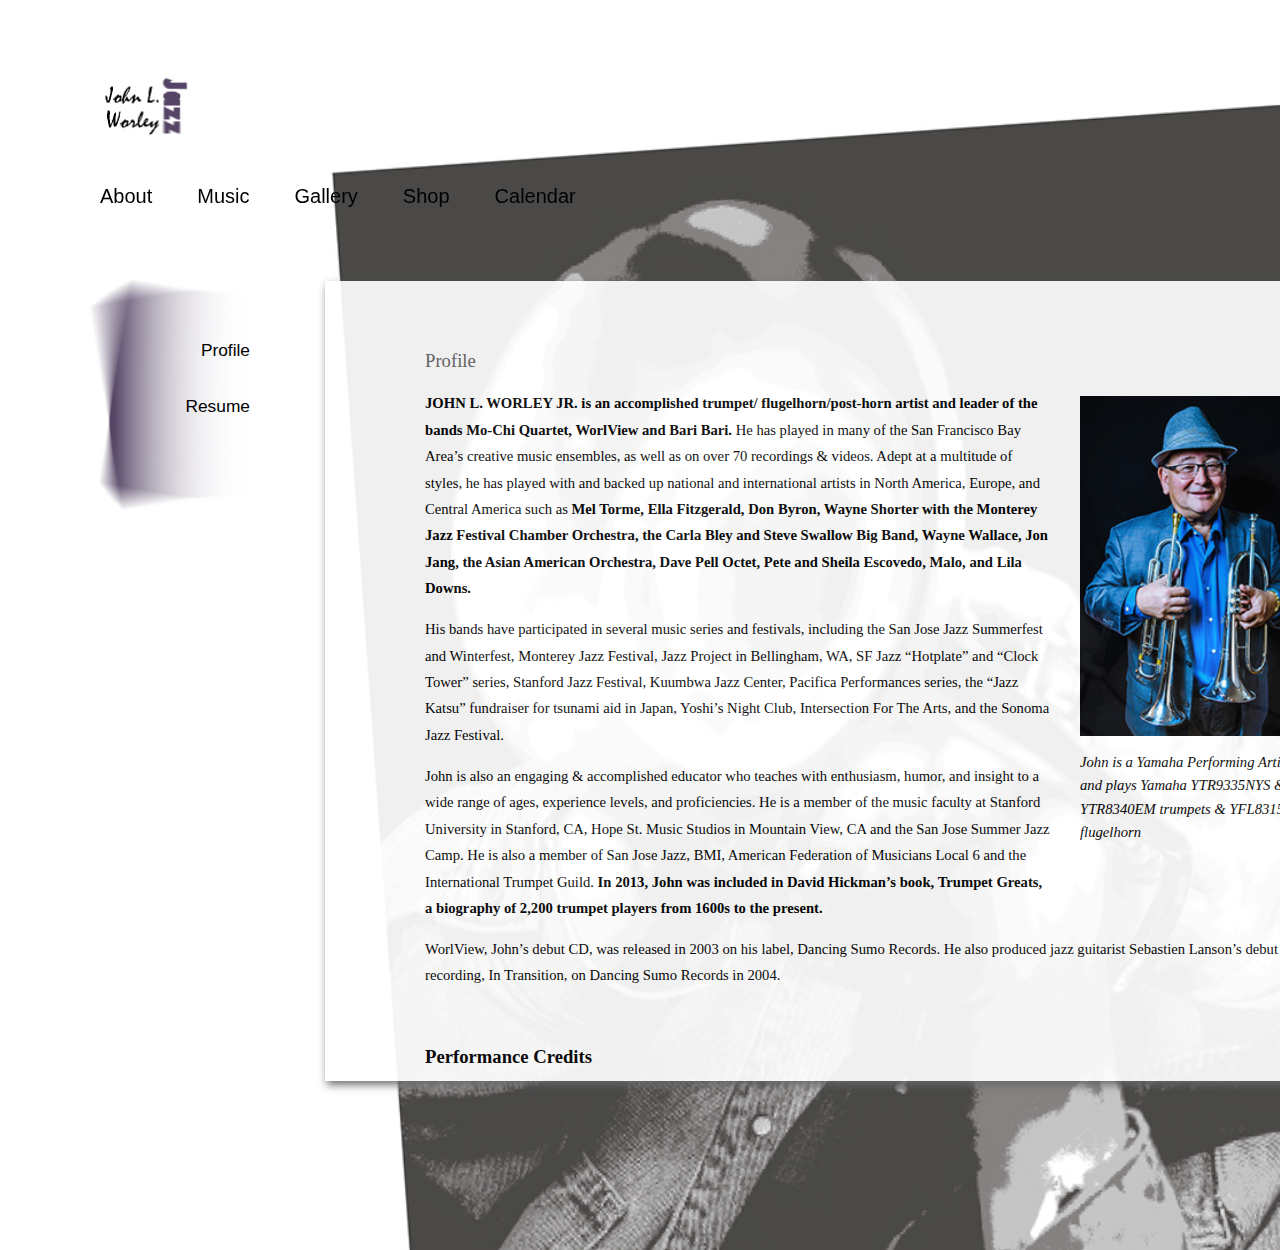
==== commit a75fec32: "Alt tags updated" ====
--- a/about.html
+++ b/about.html
@@ -7,7 +7,8 @@
   </head>
   <body id="bkgd-about">
     <header>
-    <a href="home.html"> <img id="Logo" src="./assets/images/Logo-Final.jpg"> </a>
+    <a href="home.html"> <img id="Logo" src="./assets/images/Logo-Final.jpg"
+      alt="Click to view Website Home" > </a>
     </header>
 <!--Header ends here.-->
   <div class="topnav">
@@ -30,7 +31,7 @@
 <!--side navigation ends here-->
         <div class="maincontentbox">
             <div class="imagetextbox">
-            <img class="imageinside" src="./assets/images/profilepic.jpg">
+            <img class="imageinside" src="./assets/images/profilepic.jpg" alt="John with his Yamaha trumpets">
             <p class="caption">John is a Yamaha Performing Artist and plays Yamaha
             YTR9335NYS & YTR8340EM trumpets & YFL8315GS flugelhorn</p>
           </div>
--- a/assets/stylesheets/style.css
+++ b/assets/stylesheets/style.css
@@ -191,6 +191,14 @@
   text-align: center;
 }
 
+.topnav a:active {
+  background-color: white;
+  color: black;
+  border-bottom: 5px solid #ffd163;
+  border-spacing: 2px;
+  border-spacing: 25px;
+}
+
 .topnav a:hover {
   background-color: white;
   color: black;
@@ -214,7 +222,7 @@
   width: 1400px;
   height: 1000px;
   margin: auto;
-  top:50px;
+  top: 50px;
   background-color: white;
 }
 
@@ -255,13 +263,13 @@
   position: absolute;
   display: inline-block;
   padding-top: 75px;
-  margin-top: 125px;
+  margin-top: 100px;
   width: 175px;
   margin-left: 0px;
   background-image: url("../images/purplebox.jpg");
   background-repeat: no-repeat;
   background-position: left;
-  background-size: auto;
+  background-size: cover;
 }
 
 
@@ -282,7 +290,7 @@
   opacity: .92;
   box-shadow: 2px 4px 8px #666666;
   margin-left: 250px;
-  top:50px;
+  top:25px;
 }
 
 /* Begin CSS specific to about page.*/
@@ -300,6 +308,7 @@
   width: 100%;
   padding-bottom: 15px;
   padding-top: 40px;
+  object-fit: cover;
 }
 
 /*Begin CSS for Music-discog page*/
@@ -318,6 +327,7 @@
   display: block;
   width: 25%;
   margin: 20px 20px 20px 20px;
+  object-fit: cover;
 }
 
 table{
@@ -407,12 +417,13 @@
   z-index: 0;
   transition: all .3s ease-in-out;
   box-shadow: 0 25px 50px rgba(0, 0, 0, 0.4);
-  object-fit: scale-down;
+  object-fit: cover;
 }
 
 .photocard > img {
   width: 100%;
   height: 100%;
+  object-fit: cover;
 }
 
 .photocard:hover {
@@ -482,7 +493,7 @@
   position: absolute;
   display: inline-inline-block;
   width: 100%;
-
+  object-fit: cover;
 }
 
 .video-caption-wrap{
@@ -582,6 +593,7 @@
   display: inline-block;
   width: 80%;
   margin-bottom: 20px;
+  object-fit: cover;
 }
 
 .shop-links{
@@ -843,6 +855,7 @@
   box-shadow: 2px 4px 8px #666666;
   border-radius: 5px;
   margin-right: 10px;
+  object-fit: cover;
 }
 
 .shoptkt-links{
@@ -968,6 +981,7 @@
   box-shadow: 2px 4px 8px #666666;
   border-radius: 5px;
   margin-right: 10px;
+
 }
 
 .prod-links{
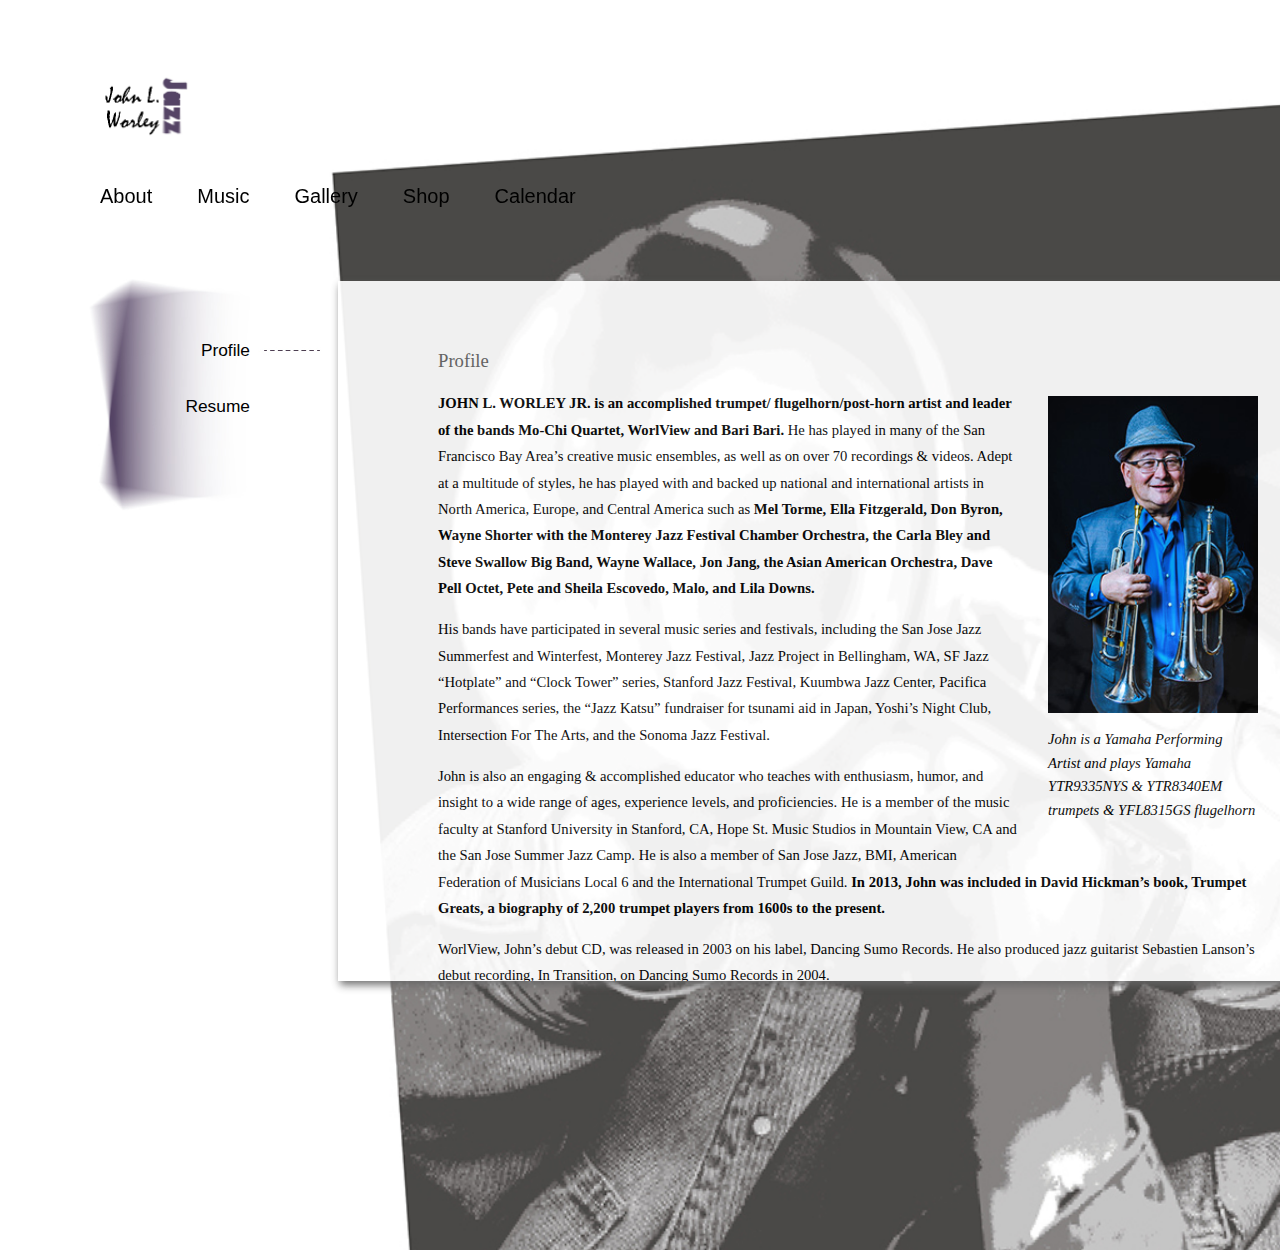
==== commit 78b694bc: "Updates - May 10" ====
--- a/about.html
+++ b/about.html
@@ -28,10 +28,17 @@
       </div>
     </div>
   </div>
+
+<div class="dottedline">
+  <img src="./assets/images/connector.jpg">
+</div>
+
 <!--side navigation ends here-->
+
         <div class="maincontentbox">
             <div class="imagetextbox">
-            <img class="imageinside" src="./assets/images/profilepic.jpg" alt="John with his Yamaha trumpets">
+            <img class="imageinside" src="./assets/images/profilepic.jpg"
+            alt="John with his Yamaha trumpets">
             <p class="caption">John is a Yamaha Performing Artist and plays Yamaha
             YTR9335NYS & YTR8340EM trumpets & YFL8315GS flugelhorn</p>
           </div>
--- a/assets/stylesheets/style.css
+++ b/assets/stylesheets/style.css
@@ -168,8 +168,9 @@
   overflow: hidden;
   position: fixed;
   top: 150px;
-  width: 100%;
+  width: 50%;
   float:left;
+  overflow: auto;
 }
 
 .topnav a {
@@ -219,8 +220,8 @@
   display: none;
   position: relative;
   float: left;
-  width: 1400px;
-  height: 1000px;
+  width: 100%;
+  height: 100%;
   margin: auto;
   top: 50px;
   background-color: white;
@@ -272,7 +273,39 @@
   background-size: cover;
 }
 
-
+.dottedline{
+  float:left;
+  position: relative;
+  display: inline-block;
+  padding-top: 0px;
+  margin: auto;
+  width:5px;
+  top:0;
+  left: 175px;
+  padding-top: 75px;
+  margin-top: 108px;
+  padding-left: 8px;
+  padding-right: 0px;
+  margin-right: 0px;
+}
+
+.dottedline2 {
+  float:left;
+  position: relative;
+  display: inline-block;
+  padding-top: 0px;
+  margin: auto;
+  width:5px;
+  top:0;
+  left: 175px;
+  padding-top: 130px;
+  margin-top: 108px;
+  padding-left: 8px;
+  padding-right: 0px;
+  margin-right: 0px;
+}
+
+/* Begin CSS specific to about page.*/
 
 .maincontentbox {
   overflow: auto;
@@ -280,19 +313,18 @@
   float: left;
   vertical-align: top;
   position: relative;
-  margin: 100px 100px 50px 50px;
+  margin: 100px 85px 50px 50px;
   padding: 50px;
   padding-left: 100px;
   padding-bottom: 50px;
-  width: 900px;
-  height: 700px;
+  width: 60%;
+  height: 50%;
   background-color: white;
   opacity: .92;
   box-shadow: 2px 4px 8px #666666;
   margin-left: 250px;
   top:25px;
 }
-
 /* Begin CSS specific to about page.*/
 
 .imagetextbox {
@@ -875,7 +907,7 @@
   font-size: 14pt;
   line-height: 1.8;
   color: #4d3f51;
-  padding-top: 25px;
+  padding-top: 10px;
 }
 
 .tkt-day{
@@ -935,6 +967,7 @@
   display: inline-block;
   float: left;
   width: 100%;
+
 }
 
 .swag-list{
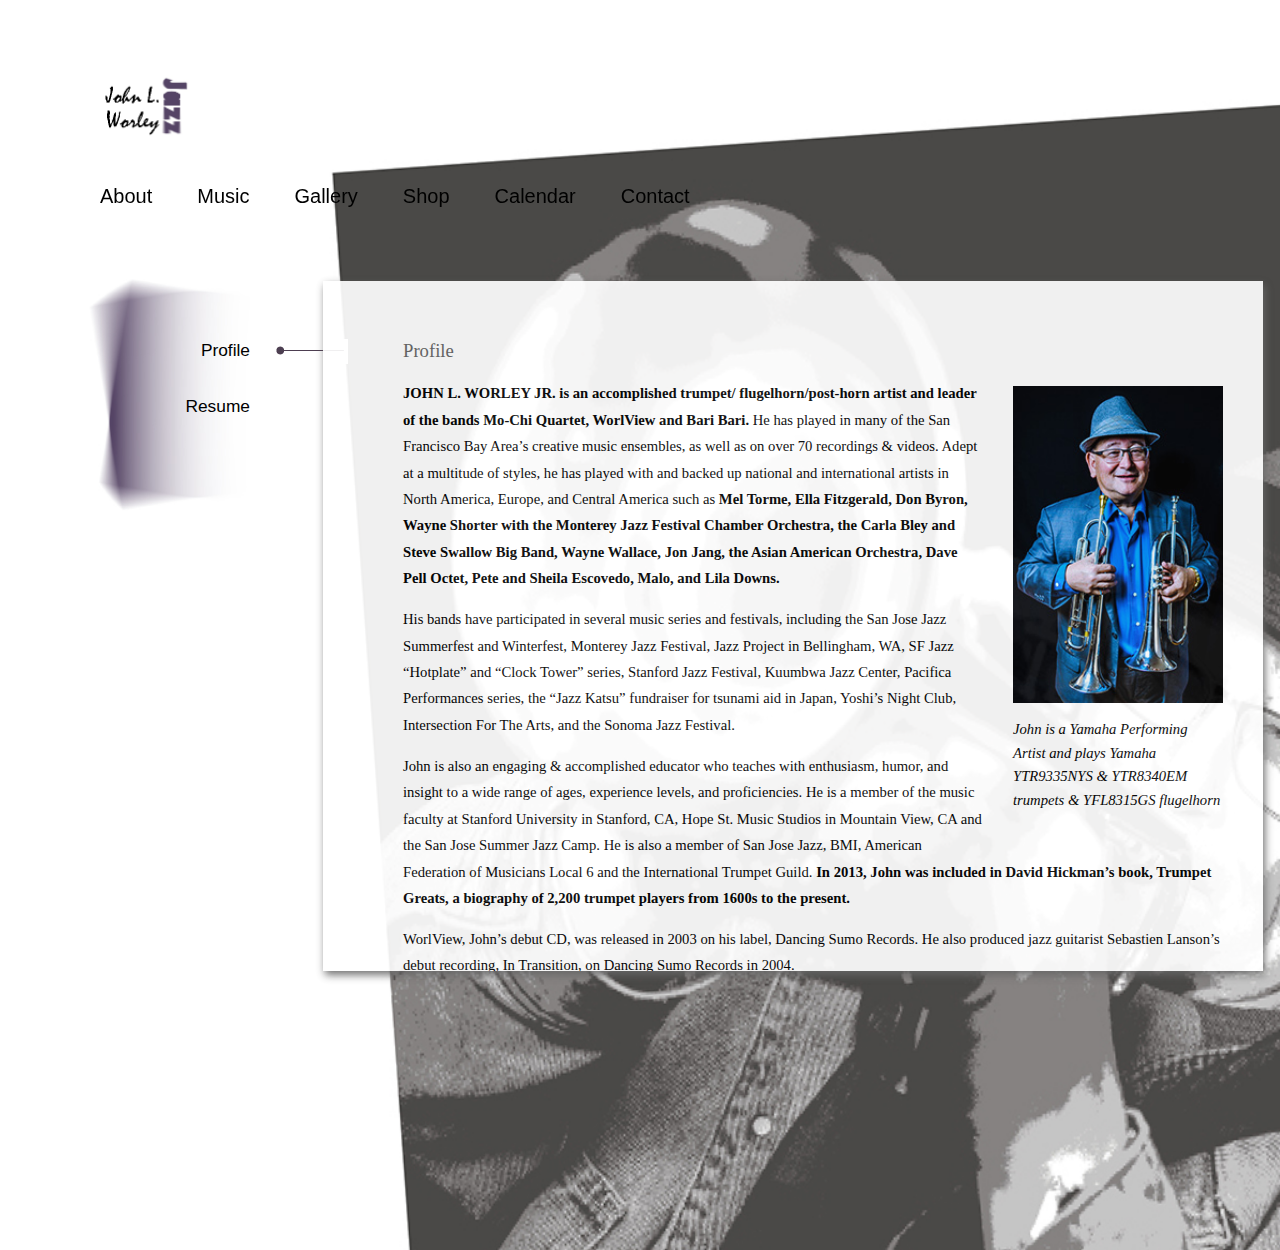
==== commit 862f882e: "Contact pg updated" ====
--- a/about.html
+++ b/about.html
@@ -17,6 +17,7 @@
       <a href="gallery.html">Gallery</a>
       <a href="shop.html">Shop</a>
       <a href="calendar.html">Calendar</a>
+      <a href="contact.html">Contact</a>
   </div>
 <!--Top navigation bar ends here.-->
   <div class="content">
--- a/assets/stylesheets/style.css
+++ b/assets/stylesheets/style.css
@@ -1,1265 +1,1329 @@
-header {
-  padding-top: 20px;
-  overflow: hidden;
-  position: sticky;
-  width: 100%;
-}
-
-#Logo {
-  width: 100px;
-  height: 92px;
-  padding-top: 15px;
-  padding-left: 30px;
-}
-
-body {
-  overflow: hidden;
-  float: left;
-  position: relative;
-  background-color: white;
-  width: 1400px; height: 1200px;
-  margin: 25px 100px 25px 75px;
-}
-
-/* Begin CSS for background images.*/
-
-#bkgd-home {
-  background-image: url("../images/bkg-home.jpg");
-  background-repeat: no-repeat;
-  background-position: right;
-  background-size: cover;
-}
-
-#bkgd-about {
-  background-image: url("../images/bkg-about.jpg");
-  background-repeat: no-repeat;
-  background-position: right;
-  background-size: cover;
-}
-
-#bkgd-discog {
-  background-image: url("../images/bkg-discog.jpg");
-  background-repeat: no-repeat;
-  background-position: right;
-  background-size: cover;
-}
-
-#bkgd-gallery {
-  background-image: url("../images/bkg-gallery.jpg");
-  background-repeat: no-repeat;
-  background-position: right;
-  background-size: cover;
-}
-
-#bkgd-videos {
-  background-image: url("../images/bkg-videos.jpg");
-  background-repeat: no-repeat;
-  background-position: right;
-  background-size: cover;
-}
-
-#bkgd-shop {
-  background-image: url("../images/bkg-shop.jpg");
-  background-repeat: no-repeat;
-  background-position: right;
-  background-size: cover;
-}
-
-#bkgd-calendar {
-  background-image: url("../images/bkg-calendar.jpg");
-  background-repeat: no-repeat;
-  background-position: right;
-  background-size: cover;
-}
-
-/*Begin CSS for text in website.*/
-
-h1 {
-  font-family: Open Sans;
-  font-style: normal;
-  font-weight: 500;
-  font-size: 18pt;
-}
-
-h2 {
-  font-family: Open Sans;
-  font-style: normal;
-  font-weight: 500;
-  font-size: 16pt;
-}
-
-h3 {
-  font-family: Open Sans;
-  font-style: normal;
-  font-weight: 500;
-  font-size: 14pt;
-  color: #666666;
-  line-height: normal;
-}
-
-h4 {
-  font-family: Open Sans;
-  font-style: normal;
-  font-weight: 600;
-  font-size: 14pt;
-  color: black;
-  line-height: normal;
-
-}
-
-h5 {
-  font-family: Open Sans;
-  font-style: normal;
-  font-weight: 600;
-  font-size: 12pt;
-  color: black;
-  line-height: normal;
-
-}
-
-p {
-  font-family: Open Sans;
-  font-style: normal;
-  font-weight: 400;
-  font-size: 11pt;
-  line-height: 1.8;
-}
-
-ul {list-style-type: disc;
-   list-style-position: outside;
-   padding: 20px;
-   font-family: Open Sans;
-   font-style: normal;
-   font-weight: 400;
-   font-size: 11pt;
-   line-height: 1.8;
-}
-
-/*a:link{
-text-decoration: none;
-color: blue;
-}
-
-a:visited {
-  color: #4d3f51;
-  text-decoration: none;
-}*/
-
-.caption {
-  font-family: Open Sans;
-  font-style: italic;
-  font-weight: 400;
-  font-size: 11pt;
-  line-height: 1.6;
-}
-
-.highlight {
-  font-family: Open Sans;
-  font-style: normal;
-  font-weight: 600;
-  font-size: 11pt;
-  line-height: 1.8;
-}
-
-/*Begin CSS for Top navigation bar.*/
-
-.topnav {
-  padding-top: 15px;
-  overflow: hidden;
-  position: fixed;
-  top: 150px;
-  width: 50%;
-  float:left;
-  overflow: auto;
-}
-
-.topnav a {
-  float: left;
-  display: block;
-  color: black;
-  font-family: Roboto, sans-serif;
-  font-style: normal;
-  font-weight: 500;
-  font-size: 15pt;
-  text-align: center;
-  padding-left: 0px;
-  padding-top: 20px;
-  padding-right: 0px;
-  padding-bottom: 5px;
-  margin-right: 20px;
-  margin-left: 25px;
-  text-decoration: none;
-  text-align: center;
-}
-
-.topnav a:active {
-  background-color: white;
-  color: black;
-  border-bottom: 5px solid #ffd163;
-  border-spacing: 2px;
-  border-spacing: 25px;
-}
-
-.topnav a:hover {
-  background-color: white;
-  color: black;
-  border-bottom: 5px solid #ffd163;
-  border-spacing: 2px;
-  border-spacing: 25px;
-}
-
-.videocontrols
-  controlslist: nodownload;
-  autoplay:default;
-}
-
-/* Begin CSS for inside pages.*/
-
-.content {
-  overflow: hidden;
-  display: none;
-  position: relative;
-  float: left;
-  width: 100%;
-  height: 100%;
-  margin: auto;
-  top: 50px;
-  background-color: white;
-}
-
-.subnav {
-  float:left;
-  position: static;
-  display: inline-block;
-  padding-top: 0px;
-  margin: auto;
-  width: 175px;
-  height: 200px;
-}
-
-.subnav a{
-  display: block;
-  font-family: Roboto, sans-serif;
-  font-style: normal;
-  font-weight: 500;
-  font-size: 13pt;
-  line-height: 2.2;
-  color: black;
-  text-align: right;
-  text-decoration: none;
-  position: static;
-  width: 175px;
-}
-
-.subnav a:hover {
-  text-decoration: none;
-  color: black;
-  font-weight: 700;
-}
-
-#purplebox {
-  width: 100%;
-  height: auto;
-  float:left;
-  position: absolute;
-  display: inline-block;
-  padding-top: 75px;
-  margin-top: 100px;
-  width: 175px;
-  margin-left: 0px;
-  background-image: url("../images/purplebox.jpg");
-  background-repeat: no-repeat;
-  background-position: left;
-  background-size: cover;
-}
-
-.dottedline{
-  float:left;
-  position: relative;
-  display: inline-block;
-  padding-top: 0px;
-  margin: auto;
-  width:5px;
-  top:0;
-  left: 175px;
-  padding-top: 75px;
-  margin-top: 108px;
-  padding-left: 8px;
-  padding-right: 0px;
-  margin-right: 0px;
-}
-
-.dottedline2 {
-  float:left;
-  position: relative;
-  display: inline-block;
-  padding-top: 0px;
-  margin: auto;
-  width:5px;
-  top:0;
-  left: 175px;
-  padding-top: 130px;
-  margin-top: 108px;
-  padding-left: 8px;
-  padding-right: 0px;
-  margin-right: 0px;
-}
-
-/* Begin CSS specific to about page.*/
-
-.maincontentbox {
-  overflow: auto;
-  display: inline-block;
-  float: left;
-  vertical-align: top;
-  position: relative;
-  margin: 100px 85px 50px 50px;
-  padding: 50px;
-  padding-left: 100px;
-  padding-bottom: 50px;
-  width: 60%;
-  height: 50%;
-  background-color: white;
-  opacity: .92;
-  box-shadow: 2px 4px 8px #666666;
-  margin-left: 250px;
-  top:25px;
-}
-/* Begin CSS specific to about page.*/
-
-.imagetextbox {
-  float: right;
-  display: block;
-  width: 25%;
-  padding: 25px 20px 20px 30px;
-}
-
-.imageinside {
-  float: left;
-  display: block;
-  width: 100%;
-  padding-bottom: 15px;
-  padding-top: 40px;
-  object-fit: cover;
-}
-
-/*Begin CSS for Music-discog page*/
-
-.Albums {
-  padding: 10px 10px 10px 10px;
-  align-items: center;
-  float: left;
-  width: 100%;
-}
-
-.album-photo {
-  box-shadow: 2px 4px 8px #666666;
-  border-radius: 5px;
-  float: left;
-  display: block;
-  width: 25%;
-  margin: 20px 20px 20px 20px;
-  object-fit: cover;
-}
-
-table{
-  width: 70%;
-  height: auto;
-  text-align: left;
-  padding: 0px 90px;
-  font-family: Open Sans;
-  font-style: normal;
-  font-weight: 400;
-  font-size: 12pt;
-  line-height: 1.8;
-  float: left;
-}
-
-.sgname{
-  width: 175px;;
-}
-
-.sgtime{
-  width: 25px;
-}
-
-tr:hover {
-  background-color: #f5f5f5;
-}
-.songlist {
-  float: left;
-  padding: 10px 10px 10px 10px;
-}
-
-.about-band{
-  width: 850px;
-  margin-right: 10px;
-  padding-right: 30px;
-  }
-
-.band {
-  position: absolute;
-  width: 300px;
-  top: 0px;
-  right: 30px;
-  padding-left: 30px;
-  margin: 0px 20px;
-}
-
-#ulno-style{
-list-style: none;
-float: right;
-width: 40%;
-padding: none;
-text-indent: none;
-line-height: 1.8;
-background-color: #f5f5f5;
-padding-left: 30px;
-margin-left: 10px;
-margin-bottom: 20px;
-}
-
-/*Begin CSS specific to photogallery page.*/
-
-.gallery-list {
-  display: flex;
-  flex-direction: row;
-  justify-content: space-around;
-  flex-wrap: wrap;
-}
-
-.photocard-wrap {
-  width: 275px;
-  height: 250px;
-  position: relative;
-  margin-bottom: 25px;
-  text-align: center;
-}
-
-.photocard {
-  width: 250px;
-  height: 225px;
-  display: block;
-  position: absolute;
-  left: 0;
-  right: 0;
-  margin: 0;
-  border-radius: 8px;
-  overflow: hidden;
-  z-index: 0;
-  transition: all .3s ease-in-out;
-  box-shadow: 0 25px 50px rgba(0, 0, 0, 0.4);
-  object-fit: cover;
-}
-
-.photocard > img {
-  width: 100%;
-  height: 100%;
-  object-fit: cover;
-}
-
-.photocard:hover {
-  width: 275px;
-  height: 250px;
-  z-index: 10;
-  box-shadow: 0 50px 125px rgba(0, 0, 0, 0.4);
-}
-
-/*For video carousel*/
-.video-car-wrap{
-  display: inline-block;
-  position: relative;
-  float: left;
-  width: 100%;
-  height: 100%;
-}
-
-/*For indicator buttons */
-
-.indicator{
-  display: block;
-  position: relative;
-  margin: auto;
-  width: 25%;
-  height: 10%;
-  bottom: 0px;
-  top:15px;
-  background-color: ;
-  padding: 10px;
-}
-
-.dots{
-  display: inline;
-  float: left;
-  width: 20px;
-  height:20px;
-  border-radius: 50%;
-  background-color: #ddd;
-  border-color: rgba(102, 102, 102);
-  box-shadow: 1px 2px 4px #666666;
-  margin: 0 8px;
-  transition: #ffd163 0.6s ease;
-  cursor: pointer;
-  top:100px;
-
-}
-
-.dots:hover {
-  background-color: #ffd163;
-  border: none;
-  box-shadow: 0 12px 16px 0 rgba(0,0,0,0.24),
-}
-
-/*For video slideshow */
-
-.video-slider{
-  position: relative;
-  display: inline-block;
-  margin: 0 auto;
-  width: 80%;
-  float: left;
-  height: auto;
-}
-
-.video-item {
-  position: absolute;
-  display: inline-inline-block;
-  width: 100%;
-  object-fit: cover;
-}
-
-.video-caption-wrap{
-  position: relative;
-  display: inline-block;
-  margin: 0 auto;
-  width: 80%;
-  float: left;
-  height: auto;
-  bottom: 0;
-}
-
-.video-caption{
- position: absolute; /* Position the background text */
- bottom: 0;
- background: rgba(77, 63, 81, 0.9); /* Black background with 0.5 opacity */
- color: white; /* Grey text */
- width: 100%; /* Full width */
- padding-left: 20px; /* Some padding */
-}
-
-/*For next, prev arrows*/
-
-.prev, .next {
-  cursor: pointer;
-  position: absolute;
-  top: 50%;
-  width: auto;
-  margin-top: 175px;
-  padding: 16px;
-  color: white;
-  font-weight: bold;
-  font-size: 18px;
-  transition: 0.6s ease;
-  border-radius: 0 3px 3px 0;
-  user-select: none;
-}
-
-.next{
-    right: 0;
-    border-radius: 3px 0 0 3px;
-  }
-
-.prev:hover, .next:hover {
-    background-color: rgba(255,209,99,0.8);
-  }
-
-/* Fading animation */
-.fade {
-  -webkit-animation-name: fade;
-  -webkit-animation-duration: 1.5s;
-  animation-name: fade;
-  animation-duration: 1.5s;
-}
-
-@-webkit-keyframes fade {
-  from {opacity: .4}
-  to {opacity: 1}
-}
-
-@keyframes fade {
-  from {opacity: .4}
-  to {opacity: 1}
-}
-
-/*Shop section begins*/
-
-.shop-albums {
-  width: 100%;
-  height: auto;
-  display: inline-block;
-  float: left;
-  padding-bottom: 15px;
-  padding-top: 10px;
-}
-
-.shop-albums2 {
-  width: 100%;
-  height: auto;
-  display: inline-block;
-  float: left;
-  padding-bottom: 75px;
-  padding-top: 10px;
-  border-bottom: 1.4px dotted #4d3f51;
-  border-spacing: 2px;
-}
-.shop-alb-list{
-  width: 33%;
-  float: left;
-  display: inline;
-}
-
-.shop-albphoto{
-  box-shadow: 2px 4px 8px #666666;
-  border-radius: 5px;
-  float: left;
-  display: inline-block;
-  width: 80%;
-  margin-bottom: 20px;
-  object-fit: cover;
-}
-
-.shop-links{
-  position: relative;
-  display: inline;
-  float:right;
-  width: 50%;
-  color: blue;
-  text-decoration: none;
-  font-family: Open Sans;
-  font-style: normal;
-  font-weight: 600;
-  font-size: 12pt;
-}
-
-.album-title{
-  font-family: Open Sans;
-  font-style: normal;
-  font-weight: 600;
-  font-size: 13pt;
-  color: #4d3f51;
-}
-
-.buy {
-  display: inline;
-  text-align: left;
-  text-indent: 20px;
-  width: 50%;
-  left: 0;
-  right: 10%;
-  bottom: 0;
-  text-decoration: none;
-  color: blue;
-}
-
-.listen{
-  display: inline;
-  text-align: right;
-  width: 100%;
-  left: 10px;
-  bottom: 0;
-  text-decoration: none;
-  color: #666666;
-}
-
-/* For Records-Singles Filter*/
-
-.shop-singles{
-width: 100%;
-display: block;
-float: left;
-margin-top: 0px;
-padding-bottom: 50px;
-border-bottom: 1.4px dotted #4d3f51;
-border-spacing: 2px;
-}
-
-.singles-list{
-  width: 80%;
-  height: auto;
-  text-align: left;
-  padding: 0px 0px;
-  font-family: Open Sans;
-  font-style: normal;
-  font-weight: 400;
-  font-size: 12pt;
-  line-height: 1.8;
-  float: left;
-}
-
-.song-title{
-  width:50%;
-}
-
-.song-time{
-  width: 20%;
-}
-
-.song-buy{
-  width:8%;
-  text-decoration: none;
-  color: blue;
-  font-family: Open Sans;
-  font-style: normal;
-  font-weight: 600;
-}
-.song-buy a {
-  width:8%;
-  text-decoration: none;
-  color: blue;
-  font-family: Open Sans;
-  font-style: normal;
-  font-weight: 600;
-}
-
-.song-buy a:hover {
-  background-color: white;
-  color: black;
-  border-bottom: 4px solid #ffd163;
-  border-spacing: 2px;
-}
-
-.song-listen{
-  width:25%;
-  font-family: Open Sans;
-  font-style: normal;
-  font-weight: 600;
-  text-decoration: none;
-  color: #666666;
-}
-
-.song-listen a {
-  width:25%;
-  font-family: Open Sans;
-  font-style: normal;
-  font-weight: 600;
-  text-decoration: none;
-  color: #666666;
-}
-
-.song-listen a:hover{
-background-color: white;
-color: black;
-border-bottom: 4px solid #ffd163;
-border-spacing: 2px;
-}
-
-/*Begin Filter Buttons section css*/
-
-/* The "show" class is added to the filtered elements */
-.filter-records{
-  display: none;/* This is really imp for filtered items to hide unfiltered items*/
-  margin-top: 40px;
-}
-
-.show {
-    display: block;
-}
-
-#btn-container{
-  border-bottom: 1px solid #4d3f51;
-  border-spacing: 2px;
-}
-
-.btn {
-    border-radius:5px;
-    outline: none;
-    padding: 12px 15px;
-    background-color: #f1f1f1;
-    cursor: pointer;
-    font-family: Open Sans;
-    font-style: normal;
-    font-weight: 400;
-    font-size: 12pt;
-    line-height: 1.8;
-    margin-right: 10px;
-    margin-top: 25px;
-    margin-bottom: 50px;
-}
-
-/* Add a light grey background on mouse-over */
-.btn:hover {
-    background-color: #ddd;
-}
-
-/* Add a dark background to the active button */
-.btn.active-b {
-    background-color: #4d3f51;
-    color: white;
-}
-
-.filter-section {
-  display: inline-block;
-  float: left;
-  right: 0;
-  width: 100%;
-}
-
-/* For shop-merch page*/
-/* For Merch-Tickets Filter*/
-
-.shop-tickets {
-  width: 100%;
-  height: auto;
-  display: inline-block;
-  float: left;
-
-}
-/*
-.shop-tickets2 {
-  width: 100%;
-  height: auto;
-  display: inline-block;
-  float: left;
-  padding-bottom: 75px;
-  padding-top: 10px;
-  border-bottom: 1.4px dotted #4d3f51;
-  border-spacing: 2px;
-}
-
-.shop-tkt-list{
-  width: 100%;
-  float: left;
-  display: inline-block;
-}
-*/
-
-.ticket-stub{
-  display: inline-block;
-  float: left;
-  width: 100%;
-  margin-bottom: 20px;
-  top: 0;
-}
-
-.ticket-stub-line{
-  display: inline-block;
-  float: left;
-  width: 100%;
-  margin-bottom: 15px;
-  border-bottom: 1.4px dotted #4d3f51;
-  border-spacing: 2px;
-  padding-bottom: 75px;
-
-}
-
-.tkt-sched{
-  display: inline-block;
-  float: left;
-  width: 15%;
-  height: 180px;
-  background-color: #ddd;
-  text-align: left;
-  padding: 20px;
-  padding-left: 35px;
-  padding-right: 10px;
-  box-shadow: 2px 4px 8px #666666;
-  border-radius: 5px;
-}
-
-.tkt-details{
-    background-color:#ddd;
-    width: 20%;
-    padding: 20px;
-    height: 180px;
-    text-align: left;
-    display: inline-block;
-    float: left;
-    box-shadow: 2px 4px 8px #666666;
-    border-radius: 5px;
-    margin-left: 10px;
-}
-
-.shop-tktphoto{
-  float: left;
-  display: inline-block;
-  width: 30%;
-  height: 220px;
-  box-shadow: 2px 4px 8px #666666;
-  border-radius: 5px;
-  margin-right: 10px;
-  object-fit: cover;
-}
-
-.shoptkt-links{
-  color: blue;
-  text-decoration: none;
-  font-family: Open Sans;
-  font-style: normal;
-  font-weight: 600;
-  font-size: 11pt;
-  line-height: 1.4;
-}
-
-.tkt-name{
-  font-family: Open Sans;
-  font-style: normal;
-  font-weight: 600;
-  font-size: 14pt;
-  line-height: 1.8;
-  color: #4d3f51;
-  padding-top: 10px;
-}
-
-.tkt-day{
-  font-family: Open Sans;
-  font-style: normal;
-  font-weight: 600;
-  font-size: 14pt;
-  line-height: 1.4;
-}
-
-.tkt-date{
-  font-family: Open Sans;
-  font-style: normal;
-  font-weight: 800;
-  font-size: 18pt;
-  line-height: 0;
-}
-
-.show-time{
-  font-family: Open Sans;
-  font-style: normal;
-  font-weight: 300;
-  font-size: 11pt;
-  line-height: 0.8;
-}
-
-.show-title{
-  font-family: Open Sans;
-  font-style: normal;
-  font-weight: 600;
-  font-size: 13pt;
-  color: black;
-}
-
-.show-venue{
-  font-family: Open Sans;
-  font-style: normal;
-  font-weight: 400;
-  font-size: 11pt;
-  color: black;
-  line-height: 1.6;
-}
-
-.buytkt {
-  color: blue;
-  text-decoration: none;
-  font-family: Open Sans;
-  font-style: normal;
-  font-weight: 600;
-  font-size: 11pt;
-  line-height: 6.0;
-}
-
-/* Swag section begins here*/
-
-.shop-swag{
-  display: inline-block;
-  float: left;
-  width: 100%;
-
-}
-
-.swag-list{
-  display: inline-flex;
-  float: left;
-  width: 100%;
-  margin-bottom: 30px;
-  margin-top: 25px;
-}
-
-.swag-list-line{
-  display: inline-flex;
-  float: left;
-  width: 100%;
-  margin-bottom: 30px;
-  margin-top: 25px;
-  border-bottom: 1.4px dotted #4d3f51;
-  border-spacing: 2px;
-}
-
-.swag-item{
-  display: inline-block;
-  float: left;
-  width: 100%;
-  margin-bottom: 25px;
-  padding-right: 0px;
-
-}
-
-.prod-details{
-    width: 30%;
-    height: 180px;
-    text-align: left;
-    display: inline-block;
-    float: left;
-    margin-left: 10px;
-}
-
-.prod-photo{
-  float: left;
-  display: inline-block;
-  width: 50%;
-  height: 220px;
-  box-shadow: 2px 4px 8px #666666;
-  border-radius: 5px;
-  margin-right: 10px;
-
-}
-
-.prod-links{
-  color: blue;
-  text-decoration: none;
-  font-family: Open Sans;
-  font-style: normal;
-  font-weight: 600;
-  font-size: 11pt;
-  line-height: 1.4;
-}
-
-.prod-title{
-  font-family: Open Sans;
-  font-style: normal;
-  font-weight: 600;
-  font-size: 13pt;
-  color: black;
-  line-height: 1.4;
-}
-
-.prod-size{
-  font-family: Open Sans;
-  font-style: normal;
-  font-weight: 400;
-  font-size: 11pt;
-  color: black;
-  line-height: 1.6;
-}
-
-.prod-price{
-  font-family: Open Sans;
-  font-style: normal;
-  font-weight: 400;
-  font-size: 11pt;
-  color: black;
-  line-height: 1.6;
-}
-
-.buytkt {
-  color: blue;
-  text-decoration: none;
-  font-family: Open Sans;
-  font-style: normal;
-  font-weight: 600;
-  font-size: 11pt;
-  line-height: 6.0;
-}
-
-.filter-merch{
-  display: none;/* This is really imp for filtered items to hide unfiltered items*/
-  margin-top: 40px;
-}
-
-.show {
-    display: block;
-}
-
-/* Calendar section starts here*/
-
-.calendar-list{
-display: inline;
-float: left;
-width: 100%;
-}
-
-.calendar-event{
-display: inline;
-float: left;
-width: 400px;
-height: 300px;
-margin-right: 35px;
-margin-bottom: 35px;
-}
-
-.when{
-width: 150px;
-height: 250px;
-background-color: #251f1d;
-box-shadow: 4px 8px 14px #f1f1f1;
-border-radius: 5px 0px 0px 5px;
-margin-top: 50px;
-padding: 5px;
-padding-left: 10px;
-display: inline-block;
-float: left;
-}
-
-.eventday{
-  font-family: Open Sans;
-  font-style: normal;
-  font-weight: 100;
-  font-size: 12pt;
-  color: #ffd163;
-  text-indent: 10px;
-  text-align: left;
-  padding-top: 10px;
-}
-
-.eventdate{
-  font-family: Open Sans;
-  font-style: normal;
-  font-weight: 800;
-  font-size: 48pt;
-  color: white;
-  text-align: center;
-  padding-top: 20px;
-}
-
-.eventmonth{
-  font-family: Open Sans;
-  font-style: normal;
-  font-weight: 600;
-  font-size: 18pt;
-  color: white;
-  text-align: center;
-  padding-top: 0px;
-}
-
-.eventtime{
-  font-family: Open Sans;
-  font-style: normal;
-  font-weight: 400;
-  font-size: 16pt;
-  color: white;
-  text-align: center;
-  padding-top: 30px;
-
-}
-
-.where{
-  width: 200px;
-  height: 250px;
-  background-color: #f1f1f1;
-  box-shadow: 4px 8px 10px #666666;
-  border-radius: 0px 5px 5px 0px;
-  margin-top: 50px;
-  padding: 5px;
-  padding-left: 10px;
-  display: inline-block;
-  float: left;
-  margin-left: 10px;
-}
-
-.eventname{
-  font-family: Open Sans;
-  font-style: normal;
-  font-weight: 700;
-  font-size: 12pt;
-  color: black;
-  text-align: left;
-  padding: 15px;
-}
-
-.eventplace{
-  font-family: Open Sans;
-  font-style: normal;
-  font-weight: 600;
-  font-size: 13pt;
-  color: black;
-  text-align: left;
-  padding: 15px;
-  padding-top: 10px;
-  padding-bottom: 5px;
-}
-
-.eventaddress{
-  font-family: Open Sans;
-  font-style: normal;
-  font-weight: 200;
-  font-size: 12pt;
-  color: black;
-  text-align: left;
-  padding: 0px 20px;
-}
-
-.eventtickets{
-  font-family: Open Sans;
-  font-style: normal;
-  font-weight: 600;
-  font-size: 12pt;
-  color: blue;
-  text-align: left;
-  padding: 20px 20px;
-  bottom: 0;
-}
-
-.eventtickets a{
-  color: blue;
-  text-align: left;
-  text-decoration: none;
-}
-
-  /*For promos carousel*/
-
-  .promo-car-wrap {
-    display: inline-block;
-    position: relative;
-    float: left;
-    width: 100%;
-    height: 100%;
-  }
-
-  /*For indicator buttons see video pg carousel*/
-
-
-
-  /*For promos slideshow */
-
-  .promo-slider{
-    position: relative;
-    display: inline-block;
-    margin: 0 auto;
-    width: 100%;
-    float: left;
-    height: auto;
-  }
-
-  .promo-item {
-    position: absolute;
-    display: inline-inline-block;
-    width: 100%;
-    height: 100%;
-    margin: 0 auto;
-    left: 18%;
-  }
-
-  .promo-img{
-    margin: 0 auto;
-  }
-
-  /* Fading animation */
-  .fade {
-    -webkit-animation-name: fade;
-    -webkit-animation-duration: 1.5s;
-    animation-name: fade;
-    animation-duration: 1.5s;
-  }
-
-  @-webkit-keyframes fade {
-    from {opacity: .4}
-    to {opacity: 1}
-  }
-
-  @keyframes fade {
-    from {opacity: .4}
-    to {opacity: 1}
-  }
+              header {
+                padding-top: 20px;
+                overflow: hidden;
+                position: sticky;
+                width: 100%;
+              }
+
+              #Logo {
+                width: 100px;
+                height: 92px;
+                padding-top: 15px;
+                padding-left: 30px;
+              }
+
+              body {
+                overflow: hidden;
+                float: left;
+                position: relative;
+                background-color: white;
+                width: 1400px; height: 1200px;
+                margin: 25px 100px 25px 75px;
+              }
+
+              /* Begin CSS for background images.*/
+
+              #bkgd-home {
+                background-image: url("../images/bkg-home.jpg");
+                background-repeat: no-repeat;
+                background-position: right;
+                background-size: cover;
+              }
+
+              #bkgd-about {
+                background-image: url("../images/bkg-about.jpg");
+                background-repeat: no-repeat;
+                background-position: right;
+                background-size: cover;
+              }
+
+              #bkgd-discog {
+                background-image: url("../images/bkg-discog.jpg");
+                background-repeat: no-repeat;
+                background-position: right;
+                background-size: cover;
+              }
+
+              #bkgd-gallery {
+                background-image: url("../images/bkg-gallery.jpg");
+                background-repeat: no-repeat;
+                background-position: right;
+                background-size: cover;
+              }
+
+              #bkgd-videos {
+                background-image: url("../images/bkg-videos.jpg");
+                background-repeat: no-repeat;
+                background-position: right;
+                background-size: cover;
+              }
+
+              #bkgd-shop {
+                background-image: url("../images/bkg-shop.jpg");
+                background-repeat: no-repeat;
+                background-position: right;
+                background-size: cover;
+              }
+
+              #bkgd-calendar {
+                background-image: url("../images/bkg-calendar.jpg");
+                background-repeat: no-repeat;
+                background-position: right;
+                background-size: cover;
+              }
+
+              /*Begin CSS for text in website.*/
+
+              h1 {
+                font-family: Open Sans;
+                font-style: normal;
+                font-weight: 500;
+                font-size: 18pt;
+              }
+
+              h2 {
+                font-family: Open Sans;
+                font-style: normal;
+                font-weight: 500;
+                font-size: 16pt;
+              }
+
+              h3 {
+                font-family: Open Sans;
+                font-style: normal;
+                font-weight: 500;
+                font-size: 14pt;
+                color: #666666;
+                line-height: normal;
+              }
+
+              h4 {
+                font-family: Open Sans;
+                font-style: normal;
+                font-weight: 600;
+                font-size: 14pt;
+                color: black;
+                line-height: normal;
+
+              }
+
+              h5 {
+                font-family: Open Sans;
+                font-style: normal;
+                font-weight: 600;
+                font-size: 12pt;
+                color: black;
+                line-height: normal;
+
+              }
+
+              p {
+                font-family: Open Sans;
+                font-style: normal;
+                font-weight: 400;
+                font-size: 11pt;
+                line-height: 1.8;
+              }
+
+              ul {list-style-type: disc;
+                 list-style-position: outside;
+                 padding: 20px;
+                 font-family: Open Sans;
+                 font-style: normal;
+                 font-weight: 400;
+                 font-size: 11pt;
+                 line-height: 1.8;
+              }
+
+              /*a:link{
+              text-decoration: none;
+              color: blue;
+              }
+
+              a:visited {
+                color: #4d3f51;
+                text-decoration: none;
+              }*/
+
+              .caption {
+                font-family: Open Sans;
+                font-style: italic;
+                font-weight: 400;
+                font-size: 11pt;
+                line-height: 1.6;
+              }
+
+              .highlight {
+                font-family: Open Sans;
+                font-style: normal;
+                font-weight: 600;
+                font-size: 11pt;
+                line-height: 1.8;
+              }
+
+              /*Begin CSS for Top navigation bar.*/
+
+              .topnav {
+                padding-top: 15px;
+                overflow: hidden;
+                position: fixed;
+                top: 150px;
+                width: 50%;
+                float:left;
+                overflow: auto;
+              }
+
+              .topnav a {
+                float: left;
+                display: block;
+                color: black;
+                font-family: Roboto, sans-serif;
+                font-style: normal;
+                font-weight: 500;
+                font-size: 15pt;
+                text-align: center;
+                padding-left: 0px;
+                padding-top: 20px;
+                padding-right: 0px;
+                padding-bottom: 5px;
+                margin-right: 20px;
+                margin-left: 25px;
+                text-decoration: none;
+                text-align: center;
+              }
+
+              .topnav a:hover {
+                background-color: white;
+                color: black;
+                border-bottom: 5px solid #ffd163;
+                border-spacing: 2px;
+                border-spacing: 25px;
+              }
+
+              .topnav a:active {
+                background-color: white;
+                border-bottom: 5px solid red;
+                border-spacing: 2px;
+                border-spacing: 25px;
+              }
+
+              .videocontrols
+                controlslist: nodownload;
+                autoplay:default;
+              }
+
+              /* Begin CSS for inside pages.*/
+
+              .content {
+                overflow: hidden;
+                display: none;
+                position: relative;
+                float: left;
+                width: 100%;
+                height: 100%;
+                margin: auto;
+                top: 50px;
+                background-color: white;
+              }
+
+              .subnav {
+                float:left;
+                position: static;
+                display: inline-block;
+                padding-top: 0px;
+                margin: auto;
+                width: 175px;
+                height: 200px;
+              }
+
+              .subnav a{
+                display: block;
+                font-family: Roboto, sans-serif;
+                font-style: normal;
+                font-weight: 500;
+                font-size: 13pt;
+                line-height: 2.2;
+                color: black;
+                text-align: right;
+                text-decoration: none;
+                position: static;
+                width: 175px;
+              }
+
+              .subnav a:hover {
+                text-decoration: none;
+                color: black;
+                font-weight: 700;
+              }
+
+              #purplebox {
+                width: 100%;
+                height: auto;
+                float:left;
+                position: absolute;
+                display: inline-block;
+                padding-top: 75px;
+                margin-top: 100px;
+                width: 175px;
+                margin-left: 0px;
+                background-image: url("../images/purplebox.jpg");
+                background-repeat: no-repeat;
+                background-position: left;
+                background-size: cover;
+              }
+
+              .dottedline{
+                float:left;
+                position: relative;
+                display: inline-block;
+                padding-top: 0px;
+                margin: auto;
+                width:5px;
+                top:0;
+                left: 190px;
+                padding-top: 75px;
+                margin-top: 108px;
+                padding-left: 8px;
+                padding-right: 0px;
+                margin-right: 0px;
+              }
+
+              .dottedline2 {
+                float:left;
+                position: relative;
+                display: inline-block;
+                padding-top: 0px;
+                margin: auto;
+                width:5px;
+                top:0;
+                left: 190px;
+                padding-top: 130px;
+                margin-top: 108px;
+                padding-left: 8px;
+                padding-right: 0px;
+                margin-right: 0px;
+              }
+
+              /* Begin CSS specific to about page.*/
+
+              .maincontentbox {
+                overflow: auto;
+                display: inline-block;
+                float: left;
+                vertical-align: top;
+                position: relative;
+                margin: 75px 50px 50px 50px;
+                padding-top: 40px;
+                padding-left: 80px;
+                padding-bottom: 50px;
+                padding-right: 20px;
+                width: 60%;
+                height: 50%;
+                background-color: white;
+                opacity: .92;
+                box-shadow: 2px 4px 8px #666666;
+                margin-left: 235px;
+                top:50px;
+              }
+              /* Begin CSS specific to about page.*/
+
+              .imagetextbox {
+                float: right;
+                display: block;
+                width: 25%;
+                padding: 25px 20px 20px 30px;
+              }
+
+              .imageinside {
+                float: left;
+                display: block;
+                width: 100%;
+                padding-bottom: 15px;
+                padding-top: 40px;
+                object-fit: cover;
+              }
+
+              /*Begin CSS for resume page*/
+              #ul-resume {
+              list-style: none;
+              float: left;
+              width: 75%;
+              padding: none;
+              text-indent: none;
+              font-size: 12pt;
+              line-height: 1.4;
+              background-color: #f5f5f5;
+              padding-left: 30px;
+              margin-left: 20px;
+              margin-bottom: 15px;
+              }
+
+              .tableResume {
+                width: 80%;
+                height: auto;
+                text-align: left;
+                padding: 0px 30px;
+                font-family: Open Sans;
+                font-style: normal;
+                font-weight: 400;
+                font-size: 11pt;
+                line-height: 1.8;
+                float: left;
+              }
+
+              .wkname {
+                width: 200px;
+              }
+
+              .wktime {
+                width: 25px;
+              }
+
+              tr:hover {
+                background-color: #f5f5f5;
+              }
+              .wklist {
+                float: left;
+                padding: 10px 10px 10px 10px;
+              }
+
+              /*Begin CSS for Music-discog page*/
+
+              .Albums {
+                padding: 10px 10px 10px 10px;
+                align-items: center;
+                float: left;
+                width: 100%;
+              }
+
+              .album-photo {
+                box-shadow: 2px 4px 8px #666666;
+                border-radius: 5px;
+                float: left;
+                display: block;
+                width: 25%;
+                margin: 20px 20px 20px 20px;
+                object-fit: cover;
+              }
+
+              table{
+                width: 70%;
+                height: auto;
+                text-align: left;
+                padding: 0px 90px;
+                font-family: Open Sans;
+                font-style: normal;
+                font-weight: 400;
+                font-size: 12pt;
+                line-height: 1.8;
+                float: left;
+              }
+
+              .sgname{
+                width: 175px;;
+              }
+
+              .sgtime{
+                width: 25px;
+              }
+
+              tr:hover {
+                background-color: #f5f5f5;
+              }
+              .songlist {
+                float: left;
+                padding: 10px 10px 10px 10px;
+              }
+
+/*Begin CSS specific to band page.*/
+
+              .about-band{
+                width: 100%;
+                margin-right: 10px;
+                padding-right: 20px;
+              }
+
+              .band {
+                width: 95%;
+                margin-right: 25px;
+                padding-right: 30px;
+                padding-top: 15px;
+                padding-bottom: 25px;
+              }
+
+              #ulno-style{
+              list-style: none;
+              float: right;
+              width: 40%;
+              padding: none;
+              text-indent: none;
+              line-height: 1.8;
+              background-color: #f5f5f5;
+              padding-left: 30px;
+              margin-left: 20px;
+              margin-bottom: 15px;
+              }
+
+              .band-gallery{
+                width: 100%;
+                position: relative;
+                float:left;
+                margin-right: 10px;
+                padding-right: 10px;
+                padding-top: 30px;
+                padding-bottom: 30px;
+              }
+
+              .band-pics{
+                width: 30%;
+                box-shadow: 2px 4px 6px #666666;
+                border-radius: 5px;
+              }
+
+      /*Begin CSS specific to photogallery page.*/
+
+              .gallery-list {
+                display: flex;
+                flex-direction: row;
+                justify-content: space-around;
+                flex-wrap: wrap;
+              }
+
+              .photocard-wrap {
+                width: 275px;
+                height: 250px;
+                position: relative;
+                margin-bottom: 25px;
+                text-align: center;
+              }
+
+              .photocard {
+                width: 250px;
+                height: 225px;
+                display: block;
+                position: absolute;
+                left: 0;
+                right: 0;
+                margin: 0;
+                border-radius: 8px;
+                overflow: hidden;
+                z-index: 0;
+                transition: all .3s ease-in-out;
+                box-shadow: 0 25px 50px rgba(0, 0, 0, 0.4);
+                object-fit: cover;
+              }
+
+              .photocard > img {
+                width: 100%;
+                height: 100%;
+                object-fit: cover;
+              }
+
+              .photocard:hover {
+                width: 275px;
+                height: 250px;
+                z-index: 10;
+                box-shadow: 0 50px 125px rgba(0, 0, 0, 0.4);
+              }
+
+              /*For video carousel*/
+              .video-car-wrap{
+                display: inline-block;
+                position: relative;
+                float: left;
+                width: 100%;
+                height: 100%;
+              }
+
+              /*For indicator buttons */
+
+              .indicator{
+                display: block;
+                position: relative;
+                margin: auto;
+                width: 25%;
+                height: 10%;
+                bottom: 0px;
+                top:10px;
+                background-color: ;
+                padding: 10px;
+              }
+
+              .dots{
+                display: inline;
+                float: left;
+                width: 20px;
+                height:20px;
+                border-radius: 50%;
+                background-color: #ddd;
+                border-color: rgba(102, 102, 102);
+                box-shadow: 1px 2px 4px #666666;
+                margin: 0 8px;
+                transition: #ffd163 0.6s ease;
+                cursor: pointer;
+                top:75px;
+
+              }
+
+              .dots:hover {
+                background-color: #ffd163;
+                border: none;
+                box-shadow: 0 12px 16px 0 rgba(0,0,0,0.24),
+              }
+
+              /*For video slideshow */
+
+              .video-slider{
+                position: relative;
+                display: inline-block;
+                margin: 0 auto;
+                width: 80%;
+                float: left;
+                height: auto;
+              }
+
+              .video-item {
+                position: absolute;
+                display: inline-inline-block;
+                width: 100%;
+                object-fit: cover;
+              }
+
+              .video-caption-wrap{
+                position: relative;
+                display: inline-block;
+                margin: 0 auto;
+                width: 80%;
+                float: left;
+                height: auto;
+                bottom: 0;
+              }
+
+              .video-caption{
+               position: absolute; /* Position the background text */
+               bottom: 0;
+               background: rgba(77, 63, 81, 0.9); /* Black background with 0.5 opacity */
+               color: white; /* Grey text */
+               width: 100%; /* Full width */
+               padding-left: 20px; /* Some padding */
+              }
+
+              /*For next, prev arrows*/
+
+              .prev, .next {
+                cursor: pointer;
+                position: absolute;
+                top: 50%;
+                width: auto;
+                margin-top: 175px;
+                padding: 16px;
+                color: white;
+                font-weight: bold;
+                font-size: 18px;
+                transition: 0.6s ease;
+                border-radius: 0 3px 3px 0;
+                user-select: none;
+              }
+
+              .next{
+                  right: 0;
+                  border-radius: 3px 0 0 3px;
+                }
+
+              .prev:hover, .next:hover {
+                  background-color: rgba(255,209,99,0.8);
+                }
+
+              /* Fading animation */
+              .fade {
+                -webkit-animation-name: fade;
+                -webkit-animation-duration: 1.5s;
+                animation-name: fade;
+                animation-duration: 1.5s;
+              }
+
+              @-webkit-keyframes fade {
+                from {opacity: .4}
+                to {opacity: 1}
+              }
+
+              @keyframes fade {
+                from {opacity: .4}
+                to {opacity: 1}
+              }
+
+              /*Shop section begins*/
+
+              .shop-albums {
+                width: 100%;
+                height: auto;
+                display: inline-block;
+                float: left;
+                padding-bottom: 15px;
+                padding-top: 10px;
+              }
+
+              .shop-albums2 {
+                width: 100%;
+                height: auto;
+                display: inline-block;
+                float: left;
+                padding-bottom: 75px;
+                padding-top: 10px;
+                border-bottom: 1.4px dotted #4d3f51;
+                border-spacing: 2px;
+              }
+              .shop-alb-list{
+                width: 33%;
+                float: left;
+                display: inline;
+              }
+
+              .shop-albphoto{
+                box-shadow: 2px 4px 8px #666666;
+                border-radius: 5px;
+                float: left;
+                display: inline-block;
+                width: 80%;
+                margin-bottom: 20px;
+                object-fit: cover;
+              }
+
+              .shop-links{
+                position: relative;
+                display: inline;
+                float:right;
+                width: 50%;
+                color: blue;
+                text-decoration: none;
+                font-family: Open Sans;
+                font-style: normal;
+                font-weight: 600;
+                font-size: 12pt;
+              }
+
+              .album-title{
+                font-family: Open Sans;
+                font-style: normal;
+                font-weight: 600;
+                font-size: 13pt;
+                color: #4d3f51;
+              }
+
+              .buy {
+                display: inline;
+                text-align: left;
+                text-indent: 20px;
+                width: 50%;
+                left: 0;
+                right: 10%;
+                bottom: 0;
+                text-decoration: none;
+                color: blue;
+              }
+
+              .listen{
+                display: inline;
+                text-align: right;
+                width: 100%;
+                left: 10px;
+                bottom: 0;
+                text-decoration: none;
+                color: #666666;
+              }
+
+              /* For Records-Singles Filter*/
+
+              .shop-singles{
+              width: 100%;
+              display: block;
+              float: left;
+              margin-top: 0px;
+              padding-bottom: 50px;
+              border-bottom: 1.4px dotted #4d3f51;
+              border-spacing: 2px;
+              }
+
+              .singles-list{
+                width: 80%;
+                height: auto;
+                text-align: left;
+                padding: 0px 0px;
+                font-family: Open Sans;
+                font-style: normal;
+                font-weight: 400;
+                font-size: 12pt;
+                line-height: 1.8;
+                float: left;
+              }
+
+              .song-title{
+                width:50%;
+              }
+
+              .song-time{
+                width: 20%;
+              }
+
+              .song-buy{
+                width:8%;
+                text-decoration: none;
+                color: blue;
+                font-family: Open Sans;
+                font-style: normal;
+                font-weight: 600;
+              }
+              .song-buy a {
+                width:8%;
+                text-decoration: none;
+                color: blue;
+                font-family: Open Sans;
+                font-style: normal;
+                font-weight: 600;
+              }
+
+              .song-buy a:hover {
+                background-color: white;
+                color: black;
+                border-bottom: 4px solid #ffd163;
+                border-spacing: 2px;
+              }
+
+              .song-listen{
+                width:25%;
+                font-family: Open Sans;
+                font-style: normal;
+                font-weight: 600;
+                text-decoration: none;
+                color: #666666;
+              }
+
+              .song-listen a {
+                width:25%;
+                font-family: Open Sans;
+                font-style: normal;
+                font-weight: 600;
+                text-decoration: none;
+                color: #666666;
+              }
+
+              .song-listen a:hover{
+              background-color: white;
+              color: black;
+              border-bottom: 4px solid #ffd163;
+              border-spacing: 2px;
+              }
+
+              /*Begin Filter Buttons section css*/
+
+              /* The "show" class is added to the filtered elements */
+              .filter-records{
+                display: none;/* This is really imp for filtered items to hide unfiltered items*/
+                margin-top: 40px;
+              }
+
+              .show {
+                  display: block;
+              }
+
+              #btn-container{
+                border-bottom: 1px solid #4d3f51;
+                border-spacing: 2px;
+              }
+
+              .btn {
+                  border-radius:5px;
+                  outline: none;
+                  padding: 12px 15px;
+                  background-color: #f1f1f1;
+                  cursor: pointer;
+                  font-family: Open Sans;
+                  font-style: normal;
+                  font-weight: 400;
+                  font-size: 12pt;
+                  line-height: 1.8;
+                  margin-right: 10px;
+                  margin-top: 25px;
+                  margin-bottom: 50px;
+              }
+
+              /* Add a light grey background on mouse-over */
+              .btn:hover {
+                  background-color: #ddd;
+              }
+
+              /* Add a dark background to the active button */
+              .btn.active-b {
+                  background-color: #4d3f51;
+                  color: white;
+              }
+
+              .filter-section {
+                display: inline-block;
+                float: left;
+                right: 0;
+                width: 100%;
+              }
+
+              /* For shop-merch page*/
+              /* For Merch-Tickets Filter*/
+
+              .shop-tickets {
+                width: 100%;
+                height: auto;
+                display: inline-block;
+                float: left;
+
+              }
+              /*
+              .shop-tickets2 {
+                width: 100%;
+                height: auto;
+                display: inline-block;
+                float: left;
+                padding-bottom: 75px;
+                padding-top: 10px;
+                border-bottom: 1.4px dotted #4d3f51;
+                border-spacing: 2px;
+              }
+
+              .shop-tkt-list{
+                width: 100%;
+                float: left;
+                display: inline-block;
+              }
+              */
+
+              .ticket-stub{
+                display: inline-block;
+                float: left;
+                width: 100%;
+                margin-bottom: 20px;
+                top: 0;
+              }
+
+              .ticket-stub-line{
+                display: inline-block;
+                float: left;
+                width: 100%;
+                margin-bottom: 15px;
+                border-bottom: 1.4px dotted #4d3f51;
+                border-spacing: 2px;
+                padding-bottom: 75px;
+
+              }
+
+              .tkt-sched{
+                display: inline-block;
+                float: left;
+                width: 15%;
+                height: 180px;
+                background-color: #ddd;
+                text-align: left;
+                padding: 20px;
+                padding-left: 35px;
+                padding-right: 10px;
+                box-shadow: 2px 4px 8px #666666;
+                border-radius: 5px;
+              }
+
+              .tkt-details{
+                  background-color:#ddd;
+                  width: 20%;
+                  padding: 20px;
+                  height: 180px;
+                  text-align: left;
+                  display: inline-block;
+                  float: left;
+                  box-shadow: 2px 4px 8px #666666;
+                  border-radius: 5px;
+                  margin-left: 10px;
+              }
+
+              .shop-tktphoto{
+                float: left;
+                display: inline-block;
+                width: 30%;
+                height: 220px;
+                box-shadow: 2px 4px 8px #666666;
+                border-radius: 5px;
+                margin-right: 10px;
+                object-fit: cover;
+              }
+
+              .shoptkt-links{
+                color: blue;
+                text-decoration: none;
+                font-family: Open Sans;
+                font-style: normal;
+                font-weight: 600;
+                font-size: 11pt;
+                line-height: 1.4;
+              }
+
+              .tkt-name{
+                font-family: Open Sans;
+                font-style: normal;
+                font-weight: 600;
+                font-size: 14pt;
+                line-height: 1.8;
+                color: #4d3f51;
+                padding-top: 10px;
+              }
+
+              .tkt-day{
+                font-family: Open Sans;
+                font-style: normal;
+                font-weight: 600;
+                font-size: 14pt;
+                line-height: 1.4;
+              }
+
+              .tkt-date{
+                font-family: Open Sans;
+                font-style: normal;
+                font-weight: 800;
+                font-size: 18pt;
+                line-height: 0;
+              }
+
+              .show-time{
+                font-family: Open Sans;
+                font-style: normal;
+                font-weight: 300;
+                font-size: 11pt;
+                line-height: 0.8;
+              }
+
+              .show-title{
+                font-family: Open Sans;
+                font-style: normal;
+                font-weight: 600;
+                font-size: 13pt;
+                color: black;
+              }
+
+              .show-venue{
+                font-family: Open Sans;
+                font-style: normal;
+                font-weight: 400;
+                font-size: 11pt;
+                color: black;
+                line-height: 1.6;
+              }
+
+              .buytkt {
+                color: blue;
+                text-decoration: none;
+                font-family: Open Sans;
+                font-style: normal;
+                font-weight: 600;
+                font-size: 11pt;
+                line-height: 6.0;
+              }
+
+              /* Swag section begins here*/
+
+              .shop-swag{
+                display: inline-block;
+                float: left;
+                width: 100%;
+
+              }
+
+              .swag-list{
+                display: inline-flex;
+                float: left;
+                width: 100%;
+                margin-bottom: 30px;
+                margin-top: 25px;
+              }
+
+              .swag-list-line{
+                display: inline-flex;
+                float: left;
+                width: 100%;
+                margin-bottom: 30px;
+                margin-top: 25px;
+                border-bottom: 1.4px dotted #4d3f51;
+                border-spacing: 2px;
+              }
+
+              .swag-item{
+                display: inline-block;
+                float: left;
+                width: 100%;
+                margin-bottom: 25px;
+                padding-right: 0px;
+
+              }
+
+              .prod-details{
+                  width: 30%;
+                  height: 180px;
+                  text-align: left;
+                  display: inline-block;
+                  float: left;
+                  margin-left: 10px;
+              }
+
+              .prod-photo{
+                float: left;
+                display: inline-block;
+                width: 50%;
+                height: 220px;
+                box-shadow: 2px 4px 8px #666666;
+                border-radius: 5px;
+                margin-right: 10px;
+
+              }
+
+              .prod-links{
+                color: blue;
+                text-decoration: none;
+                font-family: Open Sans;
+                font-style: normal;
+                font-weight: 600;
+                font-size: 11pt;
+                line-height: 1.4;
+              }
+
+              .prod-title{
+                font-family: Open Sans;
+                font-style: normal;
+                font-weight: 600;
+                font-size: 13pt;
+                color: black;
+                line-height: 1.4;
+              }
+
+              .prod-size{
+                font-family: Open Sans;
+                font-style: normal;
+                font-weight: 400;
+                font-size: 11pt;
+                color: black;
+                line-height: 1.6;
+              }
+
+              .prod-price{
+                font-family: Open Sans;
+                font-style: normal;
+                font-weight: 400;
+                font-size: 11pt;
+                color: black;
+                line-height: 1.6;
+              }
+
+              .buytkt {
+                color: blue;
+                text-decoration: none;
+                font-family: Open Sans;
+                font-style: normal;
+                font-weight: 600;
+                font-size: 11pt;
+                line-height: 6.0;
+              }
+
+              .filter-merch{
+                display: none;/* This is really imp for filtered items to hide unfiltered items*/
+                margin-top: 40px;
+              }
+
+              .show {
+                  display: block;
+              }
+
+              /* Calendar section starts here*/
+
+              .calendar-list{
+              display: inline-block;
+              float: left;
+              width: 100%;
+              margin: auto;0px;
+              }
+
+              .calendar-event{
+              display: inline;
+              float: left;
+              width: 48%;
+              margin-right: 10px;
+              margin-bottom: 35px;
+              }
+
+              .when{
+              width: 30%;
+              height: 250px;
+              background-color: #251f1d;
+              box-shadow: 4px 8px 14px #f1f1f1;
+              border-radius: 5px 0px 0px 5px;
+              margin-top: 50px;
+              padding: 5px;
+              padding-left: 10px;
+              display: inline-block;
+              float: left;
+              }
+
+              .where{
+                width: 45%;
+                height: 250px;
+                background-color: #f1f1f1;
+                box-shadow: 4px 8px 10px #666666;
+                border-radius: 0px 5px 5px 0px;
+                margin-top: 50px;
+                padding: 5px;
+                padding-left: 10px;
+                display: inline-block;
+                float: left;
+                margin-left: 10px;
+              }
+
+              .eventday{
+                font-family: Open Sans;
+                font-style: normal;
+                font-weight: 100;
+                font-size: 12pt;
+                color: #ffd163;
+                text-indent: 10px;
+                text-align: left;
+                padding-top: 10px;
+              }
+
+              .eventdate{
+                font-family: Open Sans;
+                font-style: normal;
+                font-weight: 800;
+                font-size: 48pt;
+                color: white;
+                text-align: center;
+                padding-top: 20px;
+              }
+
+              .eventmonth{
+                font-family: Open Sans;
+                font-style: normal;
+                font-weight: 600;
+                font-size: 18pt;
+                color: white;
+                text-align: center;
+                padding-top: 0px;
+              }
+
+              .eventtime{
+                font-family: Open Sans;
+                font-style: normal;
+                font-weight: 400;
+                font-size: 16pt;
+                color: white;
+                text-align: center;
+                padding-top: 30px;
+
+              }
+
+              .eventname{
+                font-family: Open Sans;
+                font-style: normal;
+                font-weight: 700;
+                font-size: 12pt;
+                color: black;
+                text-align: left;
+                padding: 15px;
+              }
+
+              .eventplace{
+                font-family: Open Sans;
+                font-style: normal;
+                font-weight: 600;
+                font-size: 13pt;
+                color: black;
+                text-align: left;
+                padding: 15px;
+                padding-top: 10px;
+                padding-bottom: 5px;
+              }
+
+              .eventaddress{
+                font-family: Open Sans;
+                font-style: normal;
+                font-weight: 200;
+                font-size: 12pt;
+                color: black;
+                text-align: left;
+                padding: 0px 20px;
+              }
+
+              .eventtickets{
+                font-family: Open Sans;
+                font-style: normal;
+                font-weight: 600;
+                font-size: 12pt;
+                color: blue;
+                text-align: left;
+                padding: 20px 20px;
+                bottom: 0;
+              }
+
+              .eventtickets a{
+                color: blue;
+                text-align: left;
+                text-decoration: none;
+              }
+
+                /*For promos carousel*/
+
+                .promo-car-wrap {
+                  display: inline-block;
+                  position: relative;
+                  float: left;
+                  width: 100%;
+                  height: 100%;
+                }
+
+                /*For indicator buttons see video pg carousel*/
+
+
+
+                /*For promos slideshow */
+
+                .promo-slider{
+                  position: relative;
+                  display: inline-block;
+                  margin: 0 auto;
+                  width: 100%;
+                  float: left;
+                  height: auto;
+
+                }
+
+                .promo-item {
+                  position: absolute;
+                  display: inline-inline-block;
+                  width: 100%;
+                  height: 100%;
+                  margin: 0 auto;
+                  left: 18%;
+                }
+
+                .promo-img{
+                  margin: 0 auto;
+                  padding-bottom: 50px;
+                  object-fit: cover;
+                }
+
+                /* Fading animation */
+                .fade {
+                  -webkit-animation-name: fade;
+                  -webkit-animation-duration: 1.5s;
+                  animation-name: fade;
+                  animation-duration: 1.5s;
+                }
+
+                @-webkit-keyframes fade {
+                  from {opacity: .4}
+                  to {opacity: 1}
+                }
+
+                @keyframes fade {
+                  from {opacity: .4}
+                  to {opacity: 1}
+                }
